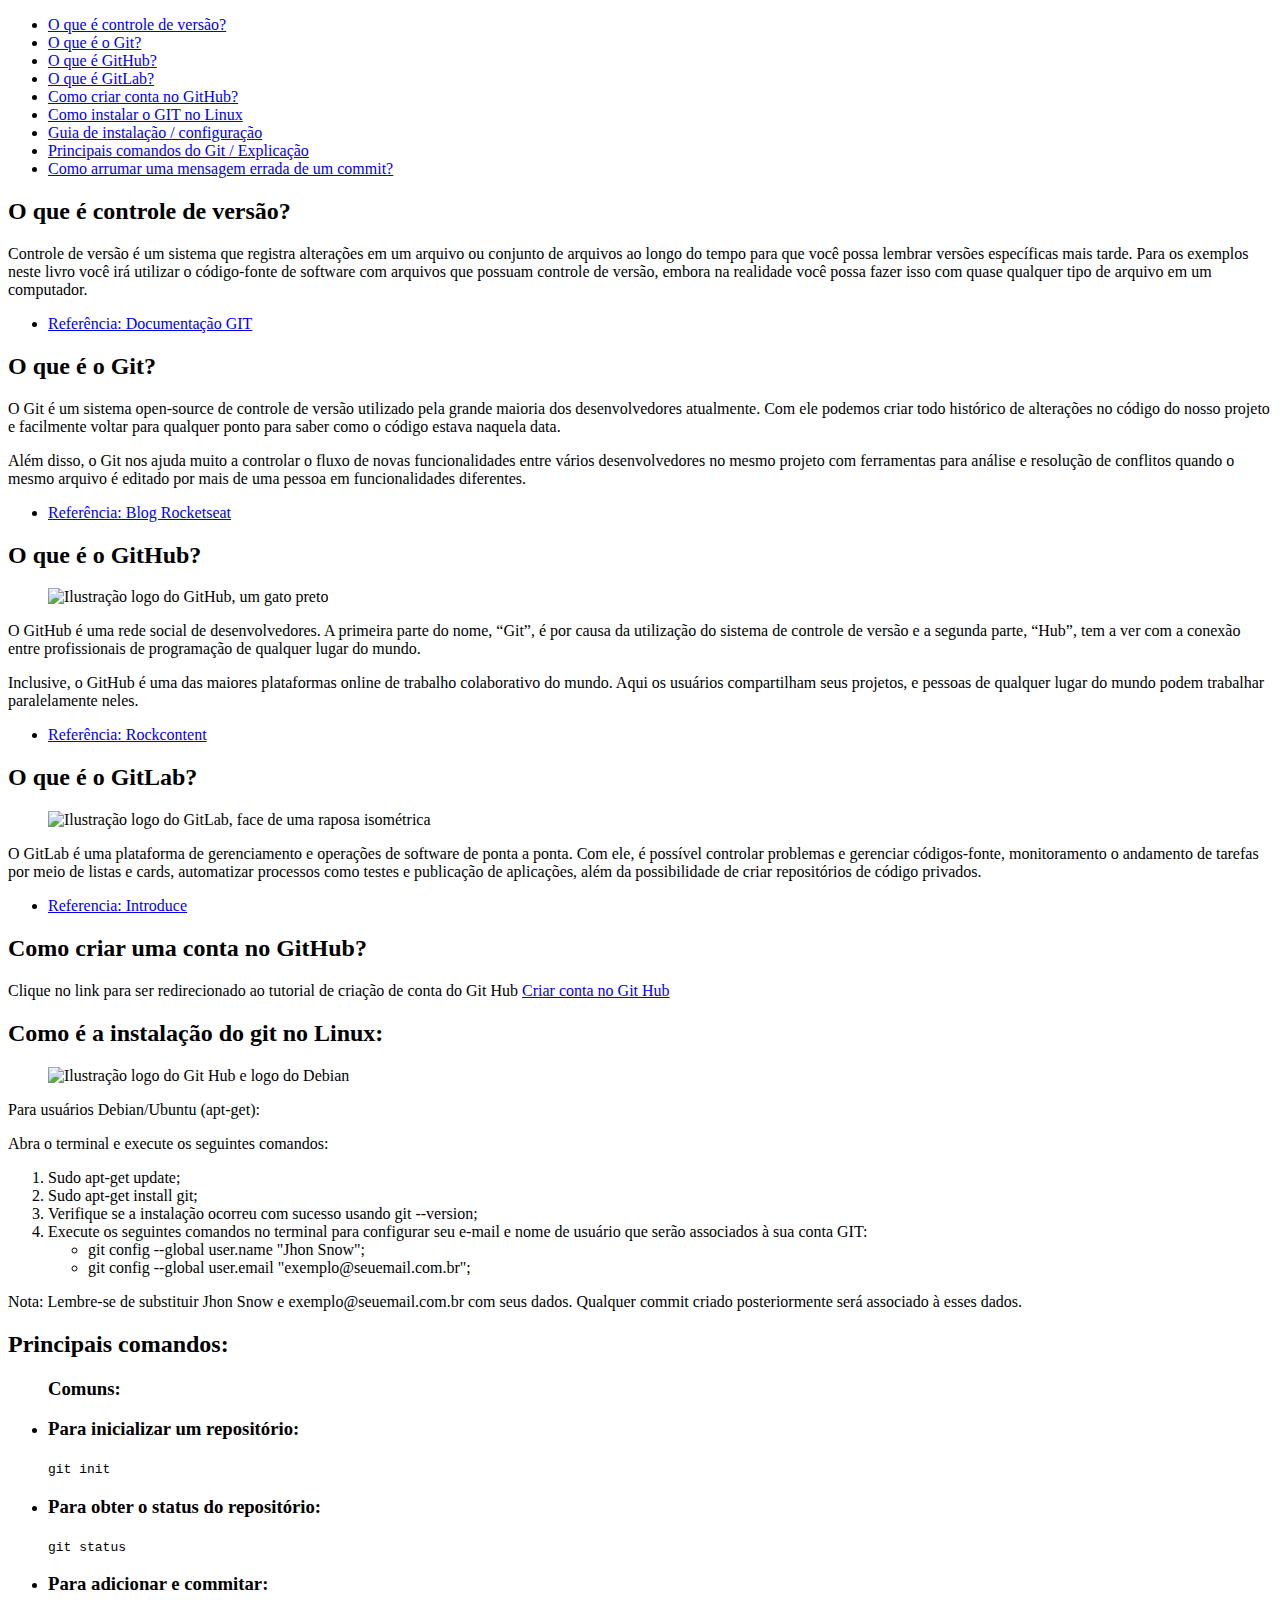
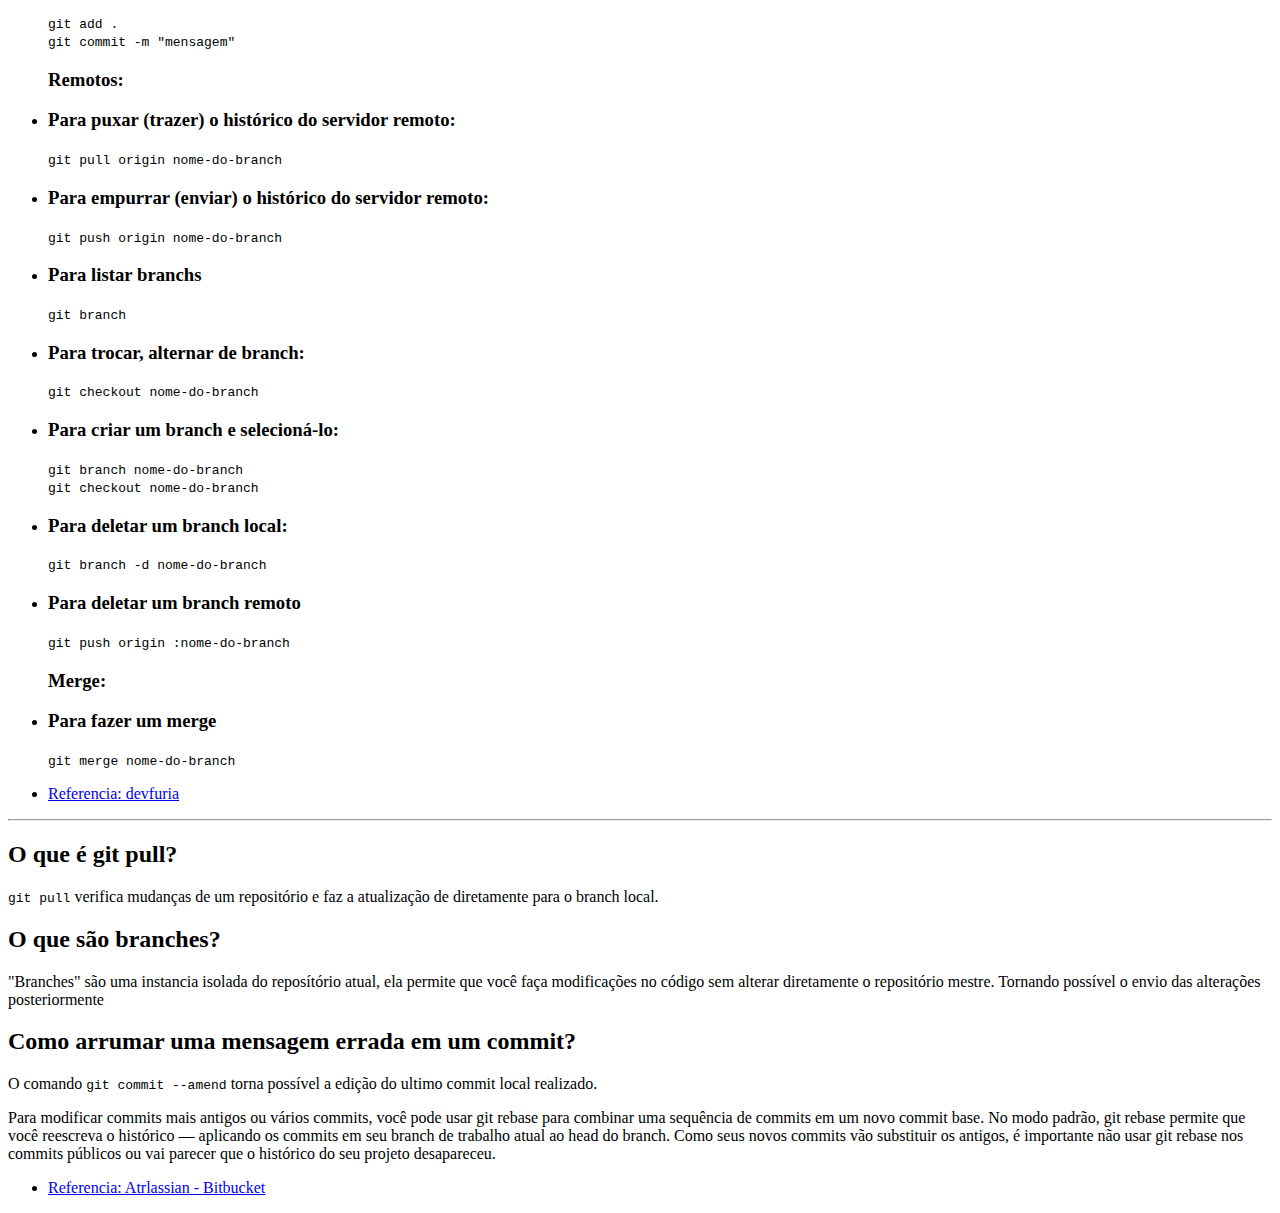
==== index.html @ beba7c05 "added target blank in reference links" ====
<!DOCTYPE html>
<html lang="pt">

<head>
  <meta charset="UTF-8">
  <meta name="viewport" content="width=device-width, initial-scale=1.0">
  <meta name="author" content="Grupo Fofurinhas" />
  <meta name="keywords" content="" />
  <meta name="description" content="Site desenvolvido com o intuito de explicar sobre o ecossistema GIT" />
  <link rel="shortcut icon" href="./assets/images/favicon.png" type="image/x-icon">
  <link rel="stylesheet" href="./assets/css/styles.css">
  <title>Git</title>
</head>

<body>
  <header>
    <nav>
      <ul>
        <li>
          <a href="#controleDeVersao">O que é controle de versão? </a>
        </li>
        <li>
          <a href="#git">O que é o Git?</a>
        </li>
        <li>
          <a href="#gitHub">O que é GitHub?</a>
        </li>
        <li>
          <a href="#gitLab">O que é GitLab?</a>
        </li>
        <li>
          <a href="#criarConta">Como criar conta no GitHub?</a>
        </li>
        <li>
          <a href="#gitInstalacaoLinux">Como instalar o GIT no Linux</a>
        </li>
        <li>
          <a href="#gitLab">Guia de instalação / configuração</a>
        </li>
        <li>
          <a href="#principaisComandos">Principais comandos do Git / Explicação</a>
        </li>
        <li>
          <a href="#commitErrado">Como arrumar uma mensagem errada de um commit?</a>
        </li>
      </ul>
    </nav>
  </header>
  <main>
    <article id="controleDeVersao">
      <h2>O que é controle de versão?</h2>
      <p>Controle de versão é um sistema que registra alterações em um arquivo ou conjunto de arquivos ao longo do tempo para que você possa lembrar versões específicas mais tarde. Para os exemplos neste livro você irá utilizar o código-fonte de software com arquivos que possuam controle de versão, embora na realidade você possa fazer isso com quase qualquer tipo de arquivo em um computador.</p>
      <ul class="referencia">
        <li><a href="https://git-scm.com/book/pt-br/v2/Come%C3%A7ando-Sobre-Controle-de-Vers%C3%A3o" target="_blank">Referência: Documentação GIT</a></li>  
      </ul>
    </article>
    <article id="git">
      <h2>O que é o Git?</h2>
      <p>O Git é um sistema open-source de controle de versão utilizado pela grande maioria dos desenvolvedores atualmente. Com ele podemos criar todo histórico de alterações no código do nosso projeto e facilmente voltar para qualquer ponto para saber como o código estava naquela data.</p>
      <p>Além disso, o Git nos ajuda muito a controlar o fluxo de novas funcionalidades entre vários desenvolvedores no mesmo projeto com ferramentas para análise e resolução de conflitos quando o mesmo arquivo é editado por mais de uma pessoa em funcionalidades diferentes.</p>
      <ul class="referencia">
        <li><a href="https://blog.rocketseat.com.br/iniciando-com-git-github/" target="_blank">Referência: Blog Rocketseat</a></li>  
      </ul>
    </article>
    <article id="gitHub">
      <h2>O que é o GitHub?</h2>
      <figure class="img-center">
        <img src="./assets/images/gitHub.png" alt="Ilustração logo do GitHub, um gato preto">
      </figure>
      <p>O GitHub é uma rede social de desenvolvedores. A primeira parte do nome, “Git”, é por causa da utilização do sistema de controle de versão e a segunda parte, “Hub”, tem a ver com a conexão entre profissionais de programação de qualquer lugar do mundo.</p>
      <p>Inclusive, o GitHub é uma das maiores plataformas online de trabalho colaborativo do mundo. Aqui os usuários compartilham seus projetos, e pessoas de qualquer lugar do mundo podem trabalhar paralelamente neles.</p>
      <ul class="referencia">
        <li><a href="https://rockcontent.com/blog/o-que-e-github/" target="_blank">Referência: Rockcontent</a></li>  
      </ul>
    </article>
    <article id="gitLab">
      <h2>O que é o GitLab?</h2>
      <figure class="img-center">
        <img src="./assets/images/gitLab.png" alt="Ilustração logo do GitLab, face de uma raposa isométrica">
      </figure>
      <p>O GitLab é uma plataforma de gerenciamento e operações de software de ponta a ponta. Com ele, é possível controlar problemas e gerenciar códigos-fonte, monitoramento o andamento de tarefas por meio de listas e cards, automatizar processos como testes e publicação de aplicações, além da possibilidade de criar repositórios de código privados.</p>
      <ul class="referencia">
        <li><a href="https://introduceti.com.br/blog/git-github-e-gitlab-o-que-sao-e-qual-quais-os-ambientes-de-produtividade-da-programacao/" target="_blank">Referencia: Introduce</a></li>
      </ul>
    </article>
    <article id="criarConta">
      <h2>Como criar uma conta no GitHub?</h2>
      <p>
        Clique no link para ser redirecionado ao tutorial de criação de conta do Git Hub <a href="./pages/criar-conta-git-hub.html">Criar conta no Git Hub</a>
      </p>
    </article>
    <article id="gitInstalacaoLinux">
      <h2>Como é a instalação do git no Linux:</h2>
      <figure class="img-center">
        <img src="./assets/images/linux_debian.png" alt="Ilustração logo do Git Hub e logo do Debian">
      </figure>
      <p>
        Para usuários Debian/Ubuntu (apt-get):
      </p>
      <p>Abra o terminal e execute os seguintes comandos:</p>
      <ol class="lista-tutorial-linux">
        <li>
          Sudo apt-get update;
        </li>
        <li>
          Sudo apt-get install git;
        </li>
        <li>
          Verifique se a instalação ocorreu com sucesso usando git --version;
        </li>
        <li>
          Execute os seguintes comandos no terminal para configurar seu e-mail e nome de usuário que serão associados à sua conta GIT:
          <ul>
            <li>
              git config --global user.name "Jhon Snow"; 
            </li>
            <li>
              git config --global user.email "exemplo@seuemail.com.br";
            </li>
          </ul>
        </li>
      </ol>
      <p class="texto-obs">Nota: Lembre-se de substituir Jhon Snow e exemplo@seuemail.com.br com seus dados. Qualquer commit criado posteriormente será associado à esses dados.</p>
    </article>
    <article id="principaisComandos">
      <h2>Principais comandos:</h2>
      <ul class="lista-tutorial-linux">
        <h3>Comuns:</h3>
        <li>
          <h3>Para inicializar um repositório:</h3>
          <code>git init</code>
        </li>
        <li>
          <h3>Para obter o status do repositório:</h3>
          <code>git status</code>
        </li>
        <li>
          <h3>Para adicionar e commitar:</h3>
          <code>
            git add . <br>
            git commit -m "mensagem"
          </code>
        </li>
        <h3>Remotos:</h3>
        <li>
          <h3>Para puxar (trazer) o histórico do servidor remoto:</h3>
          <code>git pull origin nome-do-branch</code>
        </li>
        <li>
          <h3>Para empurrar (enviar) o histórico do servidor remoto:</h3>
          <code>git push origin nome-do-branch</code>
        </li>
        <li>
          <h3>Para listar branchs</h3>
          <code>git branch</code>
        </li>
        <li>
          <h3>Para trocar, alternar de branch:</h3>
          <code>git checkout nome-do-branch</code>
        </li>
        <li>
          <h3>Para criar um branch e selecioná-lo:</h3>
          <code>
            git branch nome-do-branch <br>
            git checkout nome-do-branch
          </code>
        </li>
        <li>
          <h3>Para deletar um branch local:</h3>
          <code>git branch -d nome-do-branch</code>
        </li>
        <li>
          <h3>Para deletar um branch remoto</h3>
          <code>git push origin :nome-do-branch</code>
        </li>
        <h3>Merge:</h3>
        <li>
          <h3>Para fazer um merge</h3>
          <code>git merge nome-do-branch</code>
        </li>
      </ul>
      <ul class="referencia">
        <li>
          <a href="http://devfuria.com.br/git/resumo/" target="_blank">Referencia: devfuria</a>
        </li>
      </ul>
      <hr>
      <h2>O que é git pull?</h2>
      <p><code>git pull</code> verifica mudanças de um repositório e faz a atualização de diretamente para o branch local.</p>
      <h2>O que são branches?</h2>
      <p>"Branches" são uma instancia isolada do reposítório atual, ela permite que você faça modificações no código sem alterar diretamente o repositório mestre. Tornando possível o envio das alterações posteriormente</p>
    </article>
    <article id="commitErrado">
      <h2>Como arrumar uma mensagem errada em um commit?</h2>
      <p>O comando <code>git commit --amend</code> torna possível a edição do ultimo commit local realizado.</p>
      <p>Para modificar commits mais antigos ou vários commits, você pode usar git rebase para combinar uma sequência de commits em um novo commit base. No modo padrão, git rebase permite que você reescreva o histórico — aplicando os commits em seu branch de trabalho atual ao head do branch. Como seus novos commits vão substituir os antigos, é importante não usar git rebase nos commits públicos ou vai parecer que o histórico do seu projeto desapareceu.</p>
      <ul class="referencia">
        <li><a href="https://www.atlassian.com/br/git/tutorials/rewriting-history" target="_blank">Referencia: Atrlassian - Bitbucket</a></li>
      </ul>
    </article>
  </main>
  <footer></footer>
</body>

</html>
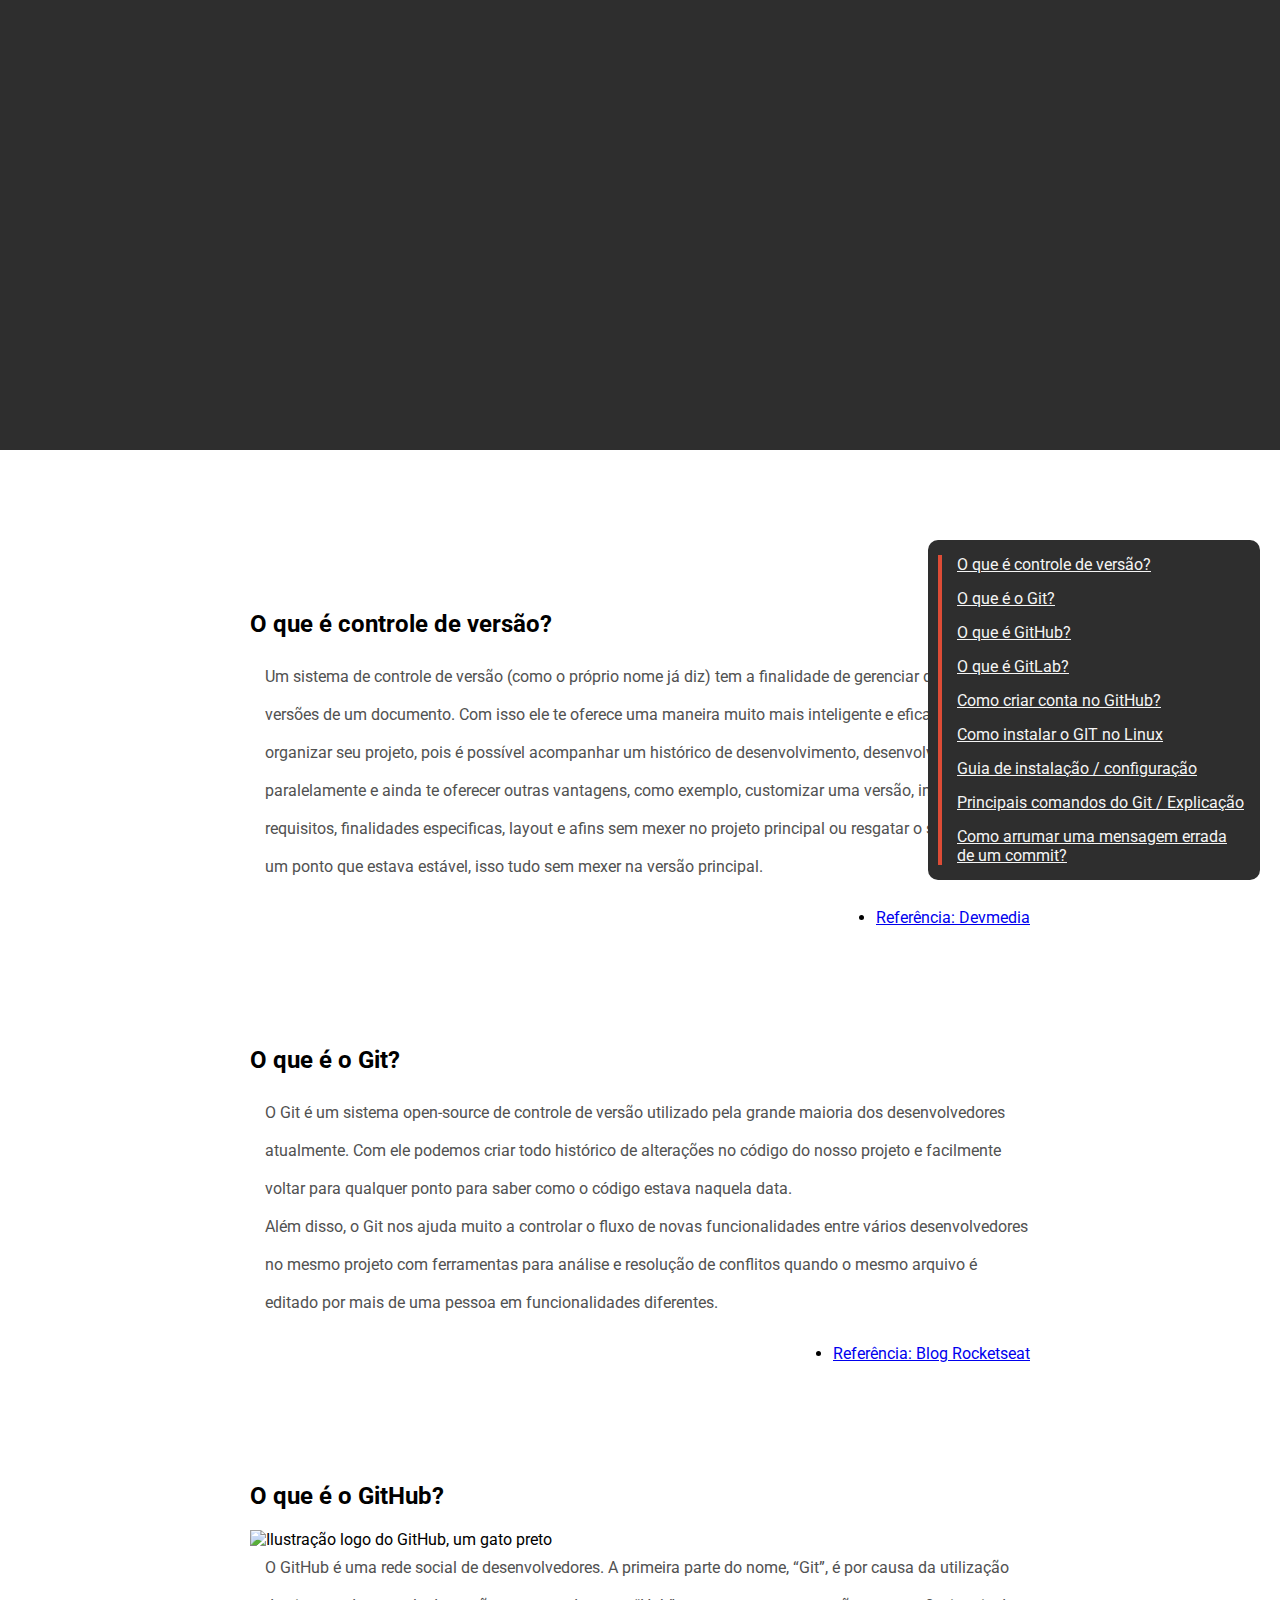
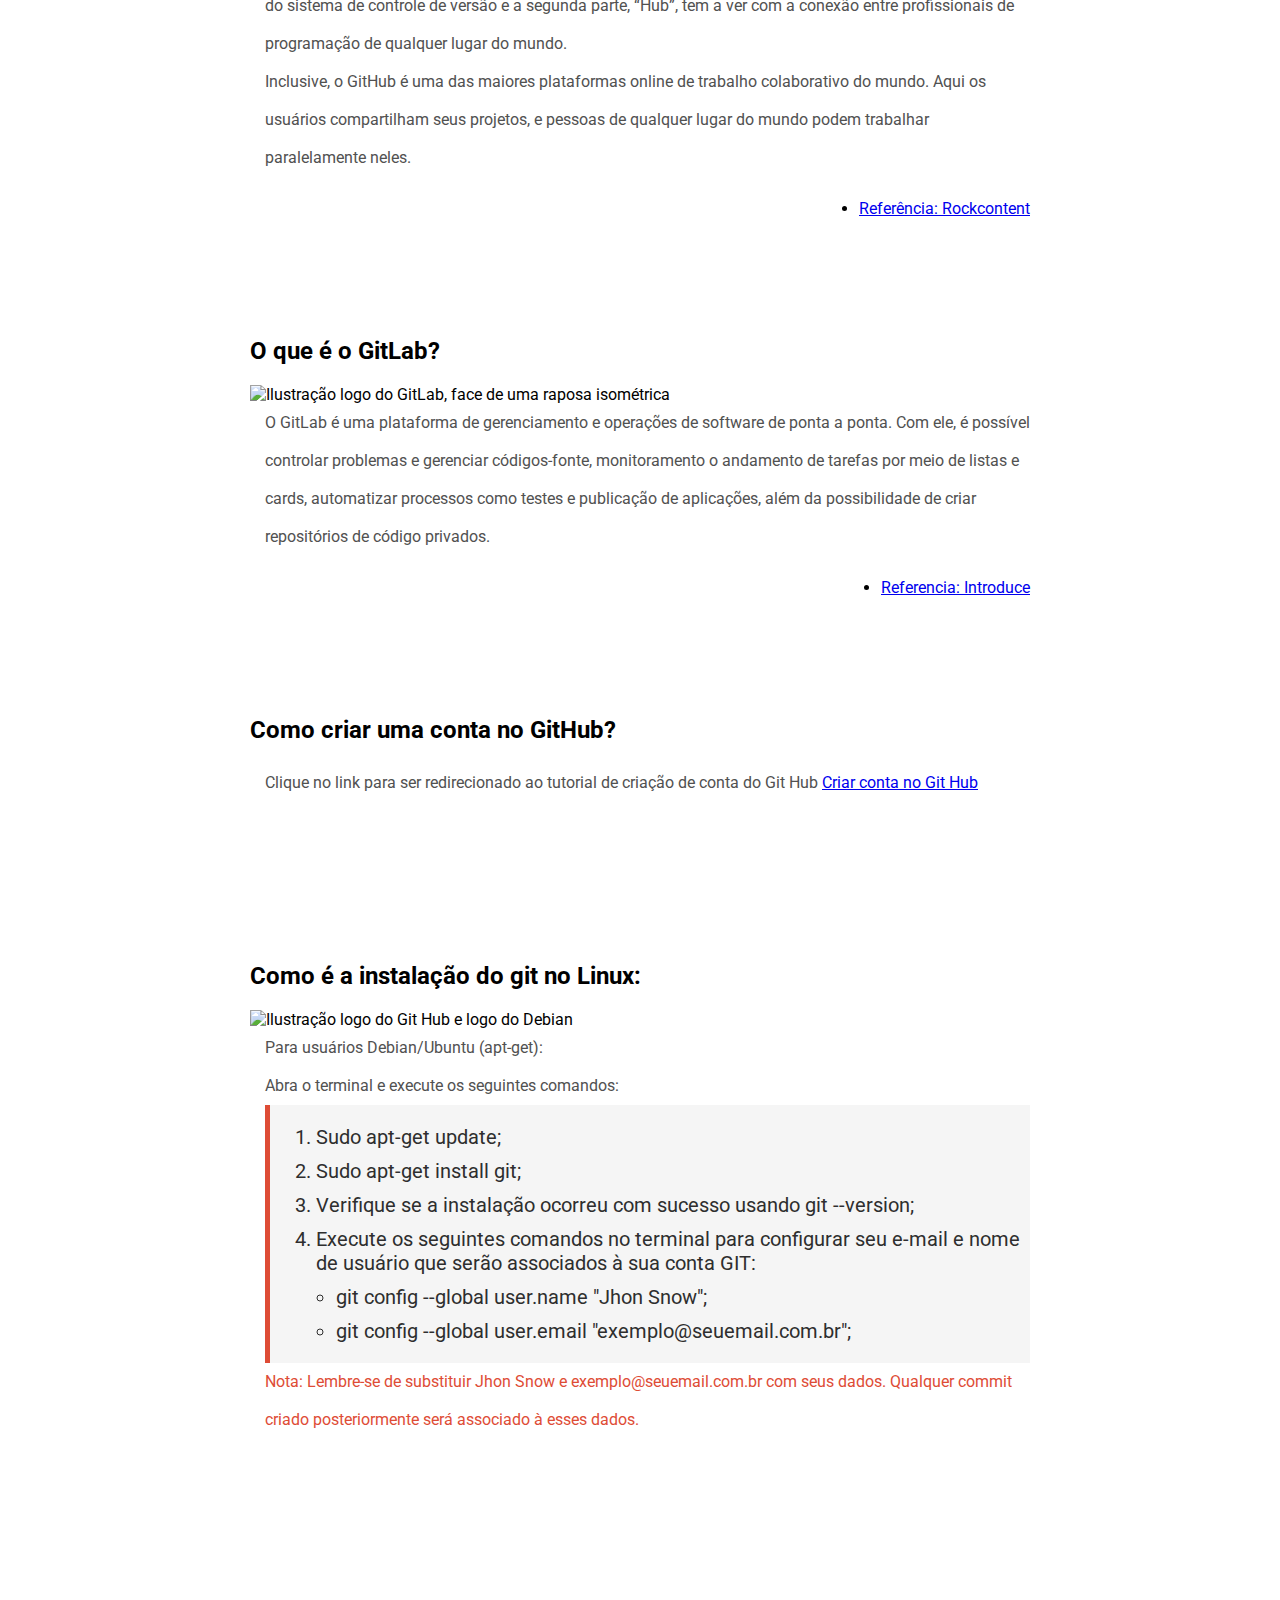
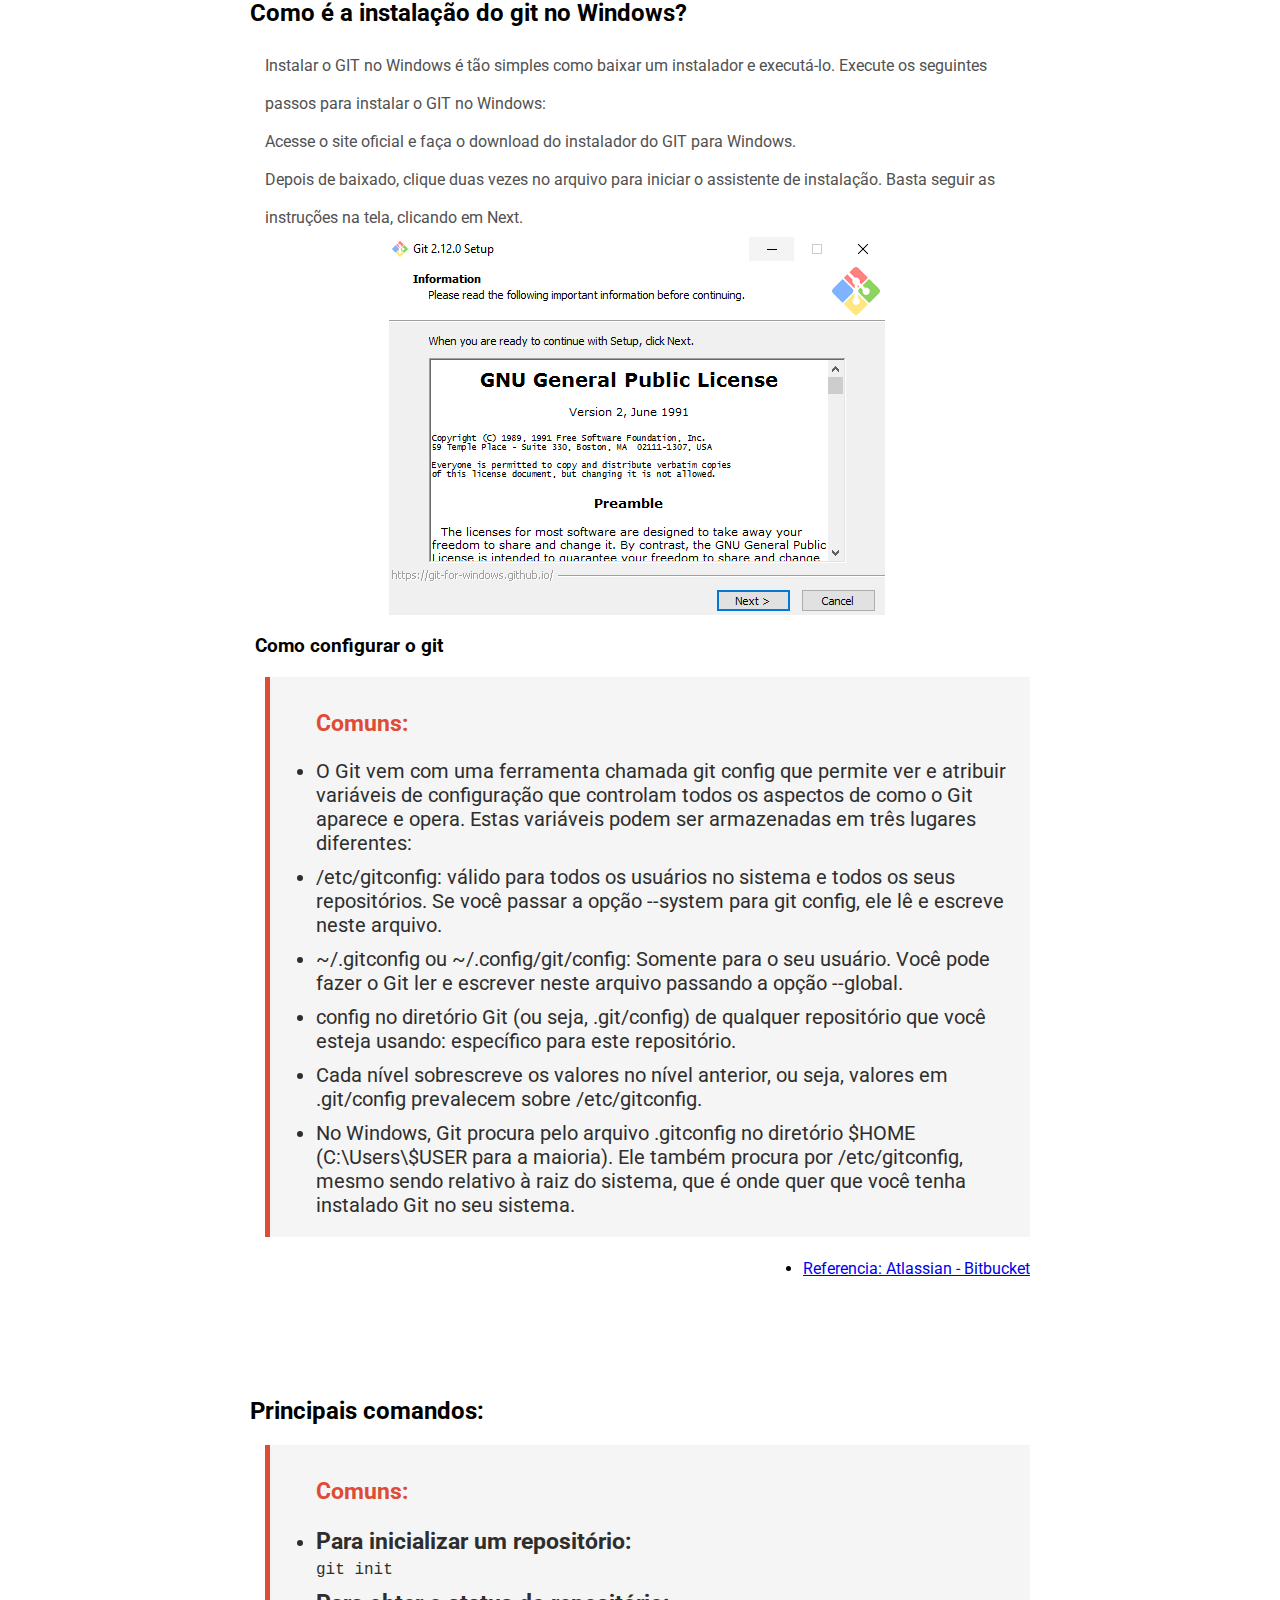
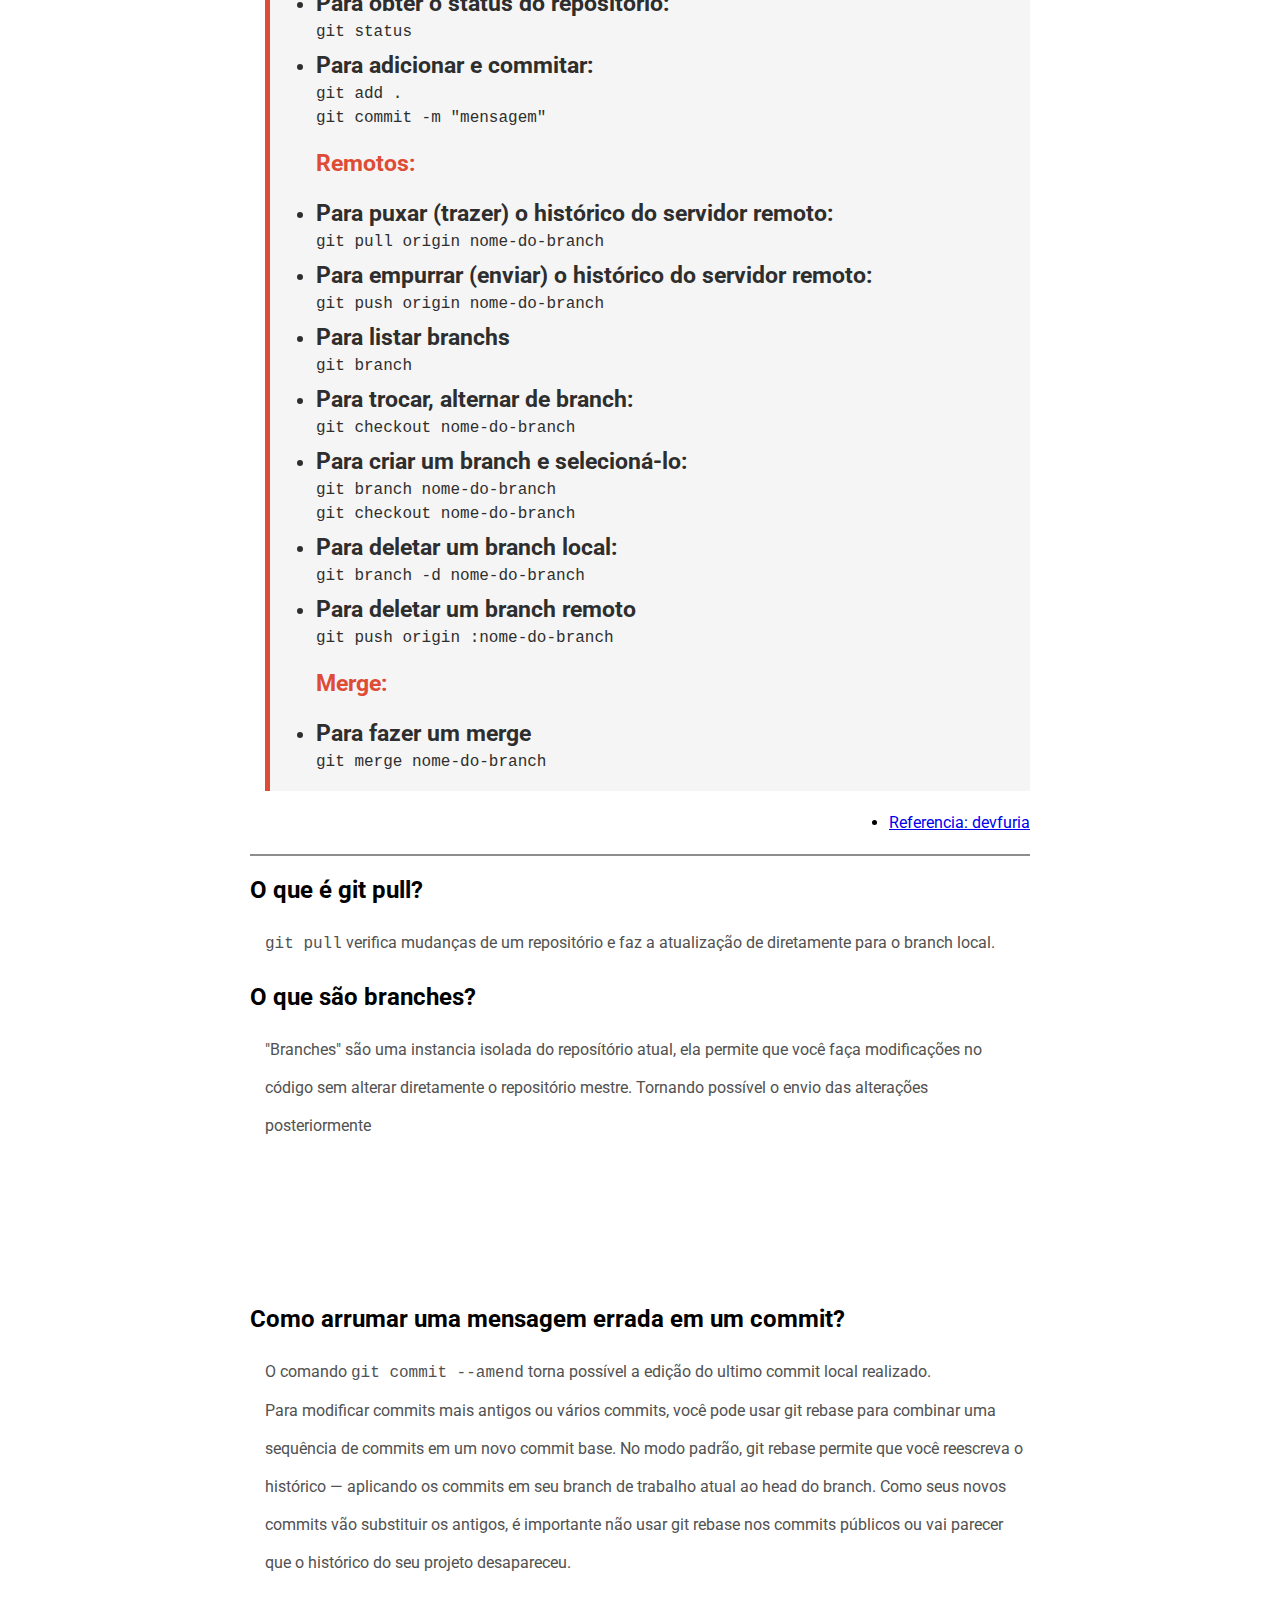
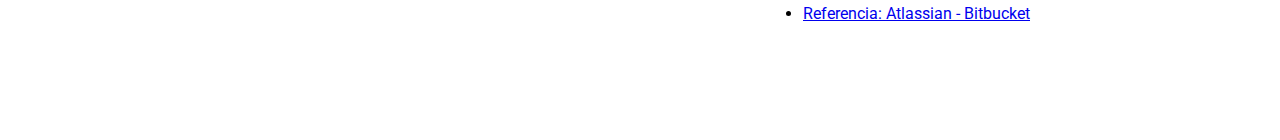
==== commit ee3419eb: "feature" ====
--- a/index.html
+++ b/index.html
@@ -49,17 +49,30 @@
   <main>
     <article id="controleDeVersao">
       <h2>O que é controle de versão?</h2>
-      <p>Controle de versão é um sistema que registra alterações em um arquivo ou conjunto de arquivos ao longo do tempo para que você possa lembrar versões específicas mais tarde. Para os exemplos neste livro você irá utilizar o código-fonte de software com arquivos que possuam controle de versão, embora na realidade você possa fazer isso com quase qualquer tipo de arquivo em um computador.</p>
-      <ul class="referencia">
-        <li><a href="https://git-scm.com/book/pt-br/v2/Come%C3%A7ando-Sobre-Controle-de-Vers%C3%A3o" target="_blank">Referência: Documentação GIT</a></li>  
+      <p>Um sistema de controle de versão (como o próprio nome já diz) tem a finalidade de gerenciar diferentes versões
+        de um documento. Com isso ele te oferece uma maneira muito mais inteligente e eficaz de organizar seu projeto,
+        pois é possível acompanhar um histórico de desenvolvimento, desenvolver paralelamente e ainda te oferecer outras
+        vantagens, como exemplo, customizar uma versão, incluir outros requisitos, finalidades especificas, layout e
+        afins sem mexer no projeto principal ou resgatar o sistema em um ponto que estava estável, isso tudo sem mexer
+        na versão principal.</p>
+      <ul class="referencia">
+        <li>
+          <a href="https://www.devmedia.com.br/sistemas-de-controle-de-versao/24574" target="_blank">Referência:
+            Devmedia</a>
+        </li>
       </ul>
     </article>
     <article id="git">
       <h2>O que é o Git?</h2>
-      <p>O Git é um sistema open-source de controle de versão utilizado pela grande maioria dos desenvolvedores atualmente. Com ele podemos criar todo histórico de alterações no código do nosso projeto e facilmente voltar para qualquer ponto para saber como o código estava naquela data.</p>
-      <p>Além disso, o Git nos ajuda muito a controlar o fluxo de novas funcionalidades entre vários desenvolvedores no mesmo projeto com ferramentas para análise e resolução de conflitos quando o mesmo arquivo é editado por mais de uma pessoa em funcionalidades diferentes.</p>
-      <ul class="referencia">
-        <li><a href="https://blog.rocketseat.com.br/iniciando-com-git-github/" target="_blank">Referência: Blog Rocketseat</a></li>  
+      <p>O Git é um sistema open-source de controle de versão utilizado pela grande maioria dos desenvolvedores
+        atualmente. Com ele podemos criar todo histórico de alterações no código do nosso projeto e facilmente voltar
+        para qualquer ponto para saber como o código estava naquela data.</p>
+      <p>Além disso, o Git nos ajuda muito a controlar o fluxo de novas funcionalidades entre vários desenvolvedores no
+        mesmo projeto com ferramentas para análise e resolução de conflitos quando o mesmo arquivo é editado por mais de
+        uma pessoa em funcionalidades diferentes.</p>
+      <ul class="referencia">
+        <li><a href="https://blog.rocketseat.com.br/iniciando-com-git-github/" target="_blank">Referência: Blog
+            Rocketseat</a></li>
       </ul>
     </article>
     <article id="gitHub">
@@ -67,10 +80,13 @@
       <figure class="img-center">
         <img src="./assets/images/gitHub.png" alt="Ilustração logo do GitHub, um gato preto">
       </figure>
-      <p>O GitHub é uma rede social de desenvolvedores. A primeira parte do nome, “Git”, é por causa da utilização do sistema de controle de versão e a segunda parte, “Hub”, tem a ver com a conexão entre profissionais de programação de qualquer lugar do mundo.</p>
-      <p>Inclusive, o GitHub é uma das maiores plataformas online de trabalho colaborativo do mundo. Aqui os usuários compartilham seus projetos, e pessoas de qualquer lugar do mundo podem trabalhar paralelamente neles.</p>
-      <ul class="referencia">
-        <li><a href="https://rockcontent.com/blog/o-que-e-github/" target="_blank">Referência: Rockcontent</a></li>  
+      <p>O GitHub é uma rede social de desenvolvedores. A primeira parte do nome, “Git”, é por causa da utilização do
+        sistema de controle de versão e a segunda parte, “Hub”, tem a ver com a conexão entre profissionais de
+        programação de qualquer lugar do mundo.</p>
+      <p>Inclusive, o GitHub é uma das maiores plataformas online de trabalho colaborativo do mundo. Aqui os usuários
+        compartilham seus projetos, e pessoas de qualquer lugar do mundo podem trabalhar paralelamente neles.</p>
+      <ul class="referencia">
+        <li><a href="https://rockcontent.com/blog/o-que-e-github/" target="_blank">Referência: Rockcontent</a></li>
       </ul>
     </article>
     <article id="gitLab">
@@ -78,15 +94,22 @@
       <figure class="img-center">
         <img src="./assets/images/gitLab.png" alt="Ilustração logo do GitLab, face de uma raposa isométrica">
       </figure>
-      <p>O GitLab é uma plataforma de gerenciamento e operações de software de ponta a ponta. Com ele, é possível controlar problemas e gerenciar códigos-fonte, monitoramento o andamento de tarefas por meio de listas e cards, automatizar processos como testes e publicação de aplicações, além da possibilidade de criar repositórios de código privados.</p>
-      <ul class="referencia">
-        <li><a href="https://introduceti.com.br/blog/git-github-e-gitlab-o-que-sao-e-qual-quais-os-ambientes-de-produtividade-da-programacao/" target="_blank">Referencia: Introduce</a></li>
+      <p>O GitLab é uma plataforma de gerenciamento e operações de software de ponta a ponta. Com ele, é possível
+        controlar problemas e gerenciar códigos-fonte, monitoramento o andamento de tarefas por meio de listas e cards,
+        automatizar processos como testes e publicação de aplicações, além da possibilidade de criar repositórios de
+        código privados.</p>
+      <ul class="referencia">
+        <li>
+          <a href="https://introduceti.com.br/blog/git-github-e-gitlab-o-que-sao-e-qual-quais-os-ambientes-de-produtividade-da-programacao/"
+            target="_blank">Referencia: Introduce</a>
+        </li>
       </ul>
     </article>
     <article id="criarConta">
       <h2>Como criar uma conta no GitHub?</h2>
       <p>
-        Clique no link para ser redirecionado ao tutorial de criação de conta do Git Hub <a href="./pages/criar-conta-git-hub.html">Criar conta no Git Hub</a>
+        Clique no link para ser redirecionado ao tutorial de criação de conta do Git Hub <a
+          href="./pages/criar-conta-git-hub.html">Criar conta no Git Hub</a>
       </p>
     </article>
     <article id="gitInstalacaoLinux">
@@ -109,10 +132,11 @@
           Verifique se a instalação ocorreu com sucesso usando git --version;
         </li>
         <li>
-          Execute os seguintes comandos no terminal para configurar seu e-mail e nome de usuário que serão associados à sua conta GIT:
+          Execute os seguintes comandos no terminal para configurar seu e-mail e nome de usuário que serão associados à
+          sua conta GIT:
           <ul>
             <li>
-              git config --global user.name "Jhon Snow"; 
+              git config --global user.name "Jhon Snow";
             </li>
             <li>
               git config --global user.email "exemplo@seuemail.com.br";
@@ -120,7 +144,56 @@
           </ul>
         </li>
       </ol>
-      <p class="texto-obs">Nota: Lembre-se de substituir Jhon Snow e exemplo@seuemail.com.br com seus dados. Qualquer commit criado posteriormente será associado à esses dados.</p>
+      <p class="texto-obs">Nota: Lembre-se de substituir Jhon Snow e exemplo@seuemail.com.br com seus dados. Qualquer
+        commit criado posteriormente será associado à esses dados.</p>
+    </article>
+    <article id="gitInstalacaoWindows">
+      <h2>Como é a instalação do git no Windows?</h2>
+      <p>Instalar o GIT no Windows é tão simples como baixar um instalador e executá-lo. Execute os seguintes passos
+        para instalar o GIT no Windows:</p>
+      <p>Acesse o site oficial e faça o download do instalador do GIT para Windows. <br>
+        Depois de baixado, clique duas vezes no arquivo para iniciar o assistente de instalação. Basta seguir as
+        instruções na tela, clicando em Next.</p>
+      <figure>
+        <img src="./assets/images/tela-windows-instalacao.png" class="img-center"
+          alt="Tela de instalação do GIT no windows">
+      </figure>
+      <h3 class="margin-h3">Como configurar o git</h3>
+      <ul class="lista-tutorial-windows">
+        <h3>Comuns:</h3>
+        <li>
+          O Git vem com uma ferramenta chamada git config que permite ver e atribuir variáveis de configuração que
+          controlam todos os aspectos de como o Git aparece e opera. Estas variáveis podem ser armazenadas em três
+          lugares
+          diferentes:
+        </li>
+        <li>
+          /etc/gitconfig: válido para todos os usuários no sistema e todos os seus repositórios. Se você passar a opção
+          --system para git config, ele lê e escreve neste arquivo.
+        </li>
+        <li>
+          ~/.gitconfig ou ~/.config/git/config: Somente para o seu usuário. Você pode fazer o Git ler e escrever neste
+          arquivo passando a opção --global.
+        </li>
+        <li>
+          config no diretório Git (ou seja, .git/config) de qualquer repositório que você esteja usando: específico para
+          este repositório.
+        </li>
+        <li>
+          Cada nível sobrescreve os valores no nível anterior, ou seja, valores em .git/config prevalecem sobre
+          /etc/gitconfig.
+        </li>
+        <li>
+          No Windows, Git procura pelo arquivo .gitconfig no diretório $HOME (C:\Users\$USER para a maioria). Ele também
+          procura por /etc/gitconfig, mesmo sendo relativo à raiz do sistema, que é onde quer que você tenha instalado
+          Git
+          no seu sistema.
+        </li>
+      </ul>
+      <ul class="referencia">
+        <li><a href="https://www.atlassian.com/br/git/tutorials/rewriting-history" target="_blank">Referencia:
+            Atlassian - Bitbucket</a></li>
+      </ul>
     </article>
     <article id="principaisComandos">
       <h2>Principais comandos:</h2>
@@ -186,16 +259,23 @@
       </ul>
       <hr>
       <h2>O que é git pull?</h2>
-      <p><code>git pull</code> verifica mudanças de um repositório e faz a atualização de diretamente para o branch local.</p>
+      <p><code>git pull</code> verifica mudanças de um repositório e faz a atualização de diretamente para o branch
+        local.</p>
       <h2>O que são branches?</h2>
-      <p>"Branches" são uma instancia isolada do reposítório atual, ela permite que você faça modificações no código sem alterar diretamente o repositório mestre. Tornando possível o envio das alterações posteriormente</p>
+      <p>"Branches" são uma instancia isolada do reposítório atual, ela permite que você faça modificações no código sem
+        alterar diretamente o repositório mestre. Tornando possível o envio das alterações posteriormente</p>
     </article>
     <article id="commitErrado">
       <h2>Como arrumar uma mensagem errada em um commit?</h2>
       <p>O comando <code>git commit --amend</code> torna possível a edição do ultimo commit local realizado.</p>
-      <p>Para modificar commits mais antigos ou vários commits, você pode usar git rebase para combinar uma sequência de commits em um novo commit base. No modo padrão, git rebase permite que você reescreva o histórico — aplicando os commits em seu branch de trabalho atual ao head do branch. Como seus novos commits vão substituir os antigos, é importante não usar git rebase nos commits públicos ou vai parecer que o histórico do seu projeto desapareceu.</p>
-      <ul class="referencia">
-        <li><a href="https://www.atlassian.com/br/git/tutorials/rewriting-history" target="_blank">Referencia: Atrlassian - Bitbucket</a></li>
+      <p>Para modificar commits mais antigos ou vários commits, você pode usar git rebase para combinar uma sequência de
+        commits em um novo commit base. No modo padrão, git rebase permite que você reescreva o histórico — aplicando os
+        commits em seu branch de trabalho atual ao head do branch. Como seus novos commits vão substituir os antigos, é
+        importante não usar git rebase nos commits públicos ou vai parecer que o histórico do seu projeto desapareceu.
+      </p>
+      <ul class="referencia">
+        <li><a href="https://www.atlassian.com/br/git/tutorials/rewriting-history" target="_blank">Referencia:
+            Atlassian - Bitbucket</a></li>
       </ul>
     </article>
   </main>
--- a/assets/css/styles.css
+++ b/assets/css/styles.css
@@ -0,0 +1,128 @@
+@import url("https://fonts.googleapis.com/css2?family=Roboto:wght@300;400;700&display=swap");
+
+* {
+  box-sizing: border-box;
+  outline: 0;
+  margin: 0;
+  padding: 0;
+}
+body {
+  background: #ffffff;
+  font-family: "Roboto", sans-serif;
+}
+
+header {
+  width: 100%;
+  height: 450px;
+  max-width: 1920px;
+  margin-bottom: 20px;
+  background: #2e2e2e;
+}
+header {
+  background: #2e2e2e url("../images/git-logo-banner.svg") no-repeat center
+    center;
+  background-size: 50%;
+}
+nav {
+  right: 20px;
+  border-radius: 10px;
+  bottom: 20px;
+  position: fixed;
+  background: #2e2e2e;
+  padding-left: 10px;
+  max-width: 332px;
+}
+nav ul {
+  list-style: none;
+  border-left: 4px solid #de4c36;
+}
+nav ul li a {
+  font: 400 16px "Roboto", sans-serif;
+  color: #f5f5f5;
+}
+nav ul li a:hover {
+  color: #dd5d49;
+}
+nav ul li {
+  margin: 15px;
+}
+main {
+  max-width: 780px;
+  width: 100%;
+  margin: 0 auto;
+}
+main section {
+  font: normal 24px "Roboto";
+}
+
+article {
+  margin: 160px 0px;
+}
+article h2 {
+  margin: 20px 0;
+}
+article p {
+  margin-left: 15px;
+  line-height: 38px;
+  color: #515151;
+}
+article .referencia {
+  margin: 22px 0px;
+  float: right;
+  font-size: 16px;
+}
+.img-center {
+  margin: 10px 0px;
+}
+.img-center img {
+  margin: 0 auto;
+  display: block;
+  max-width: 100%;
+  height: auto;
+}
+
+.lista-tutorial-linux,
+.lista-tutorial-windows {
+  font-size: 20px;
+  background: #f5f5f5;
+  padding: 10px 5px 10px 46px;
+  border-left: 5px solid #de4c36;
+  color: #2e2e2e;
+  margin-left: 15px;
+}
+.lista-tutorial-linux li,
+.lista-tutorial-windows li {
+  margin: 10px 0;
+}
+.lista-tutorial-linux ul,
+.lista-tutorial-linux ul {
+  margin-left: 20px;
+}
+.texto-obs {
+  font-size: 16px;
+  color: #de4c36;
+}
+.margin-h3 {
+  margin: 20px 5px;
+}
+.img-center {
+  margin: 0 auto;
+  display: block;
+}
+figure figcaption {
+  text-align: end;
+  font-style: italic;
+  color: #8d8d8d;
+}
+ul > h3 {
+  margin: 22px 0px;
+  color: #de4c36;
+}
+hr {
+  border: 1px solid #8d8d8d;
+  margin: 20px 0px;
+  clear: both;
+}
+code {
+  font-size: 16px;
+}
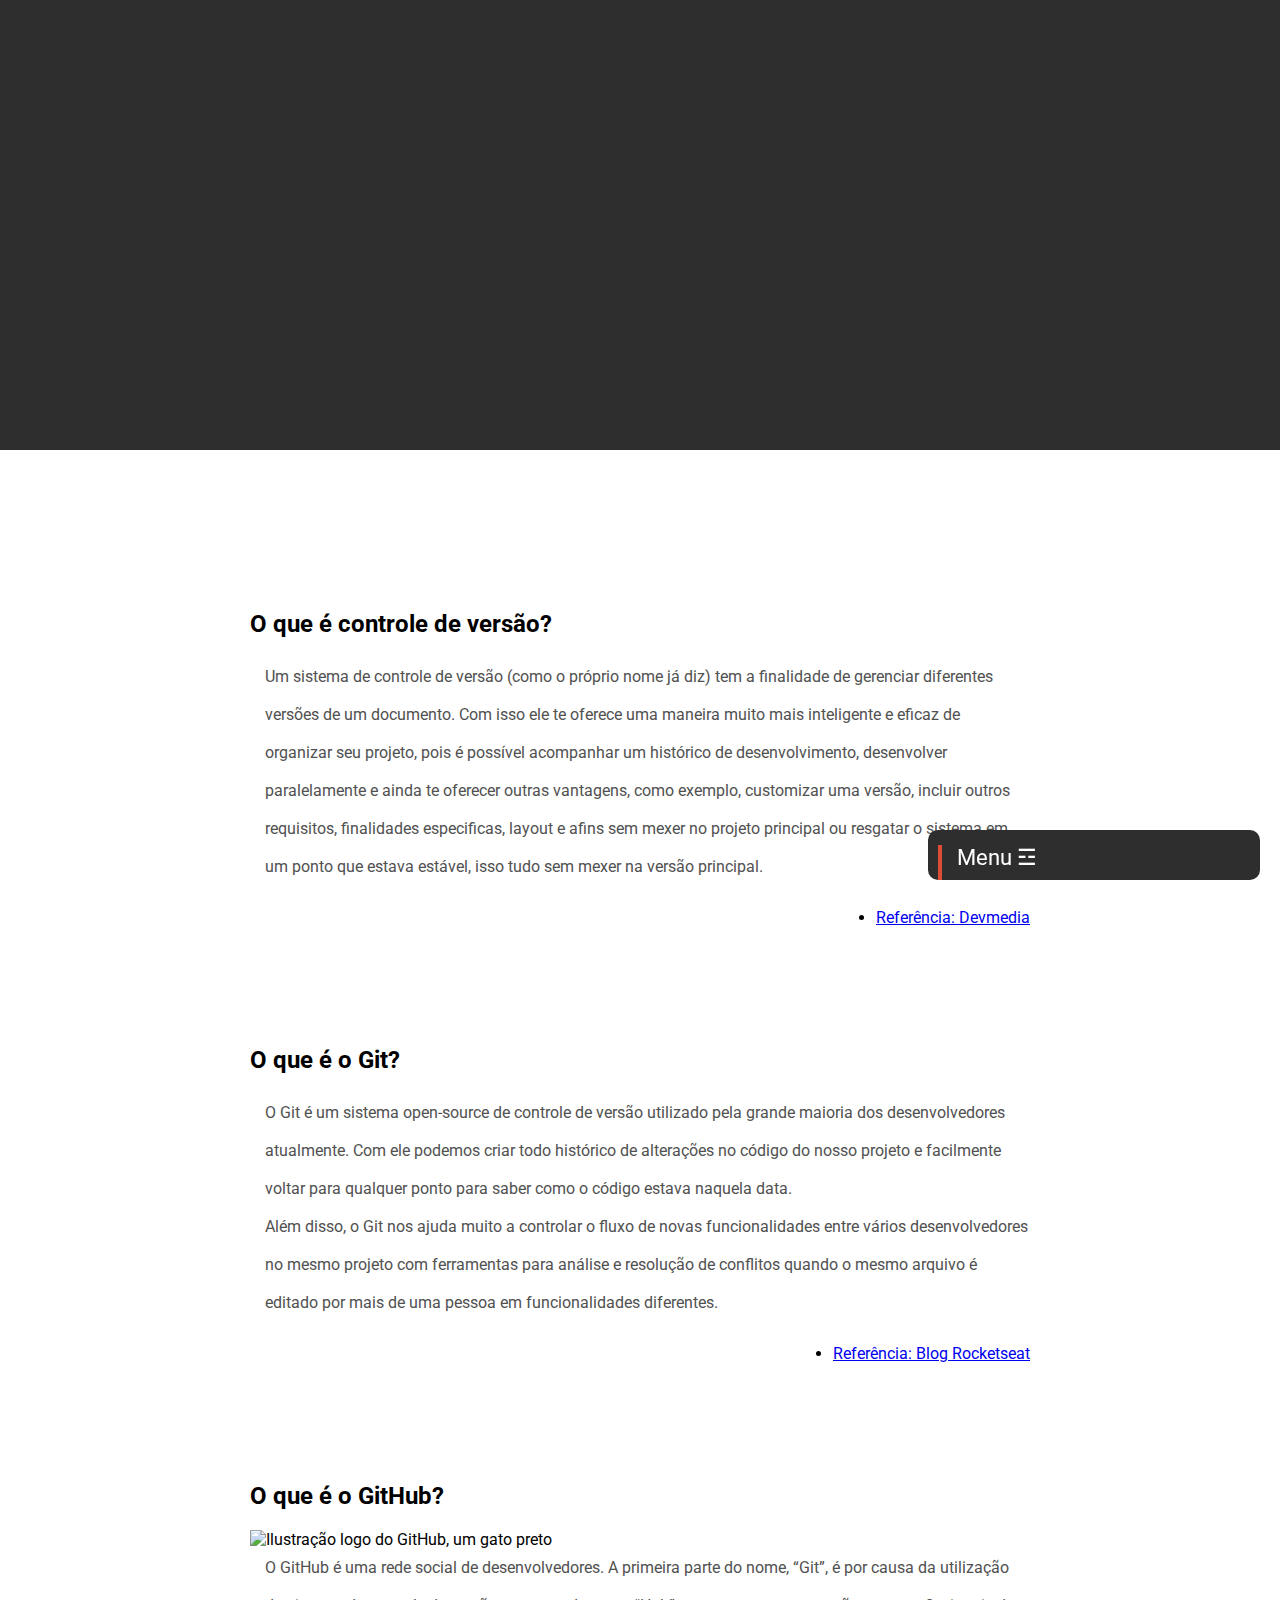
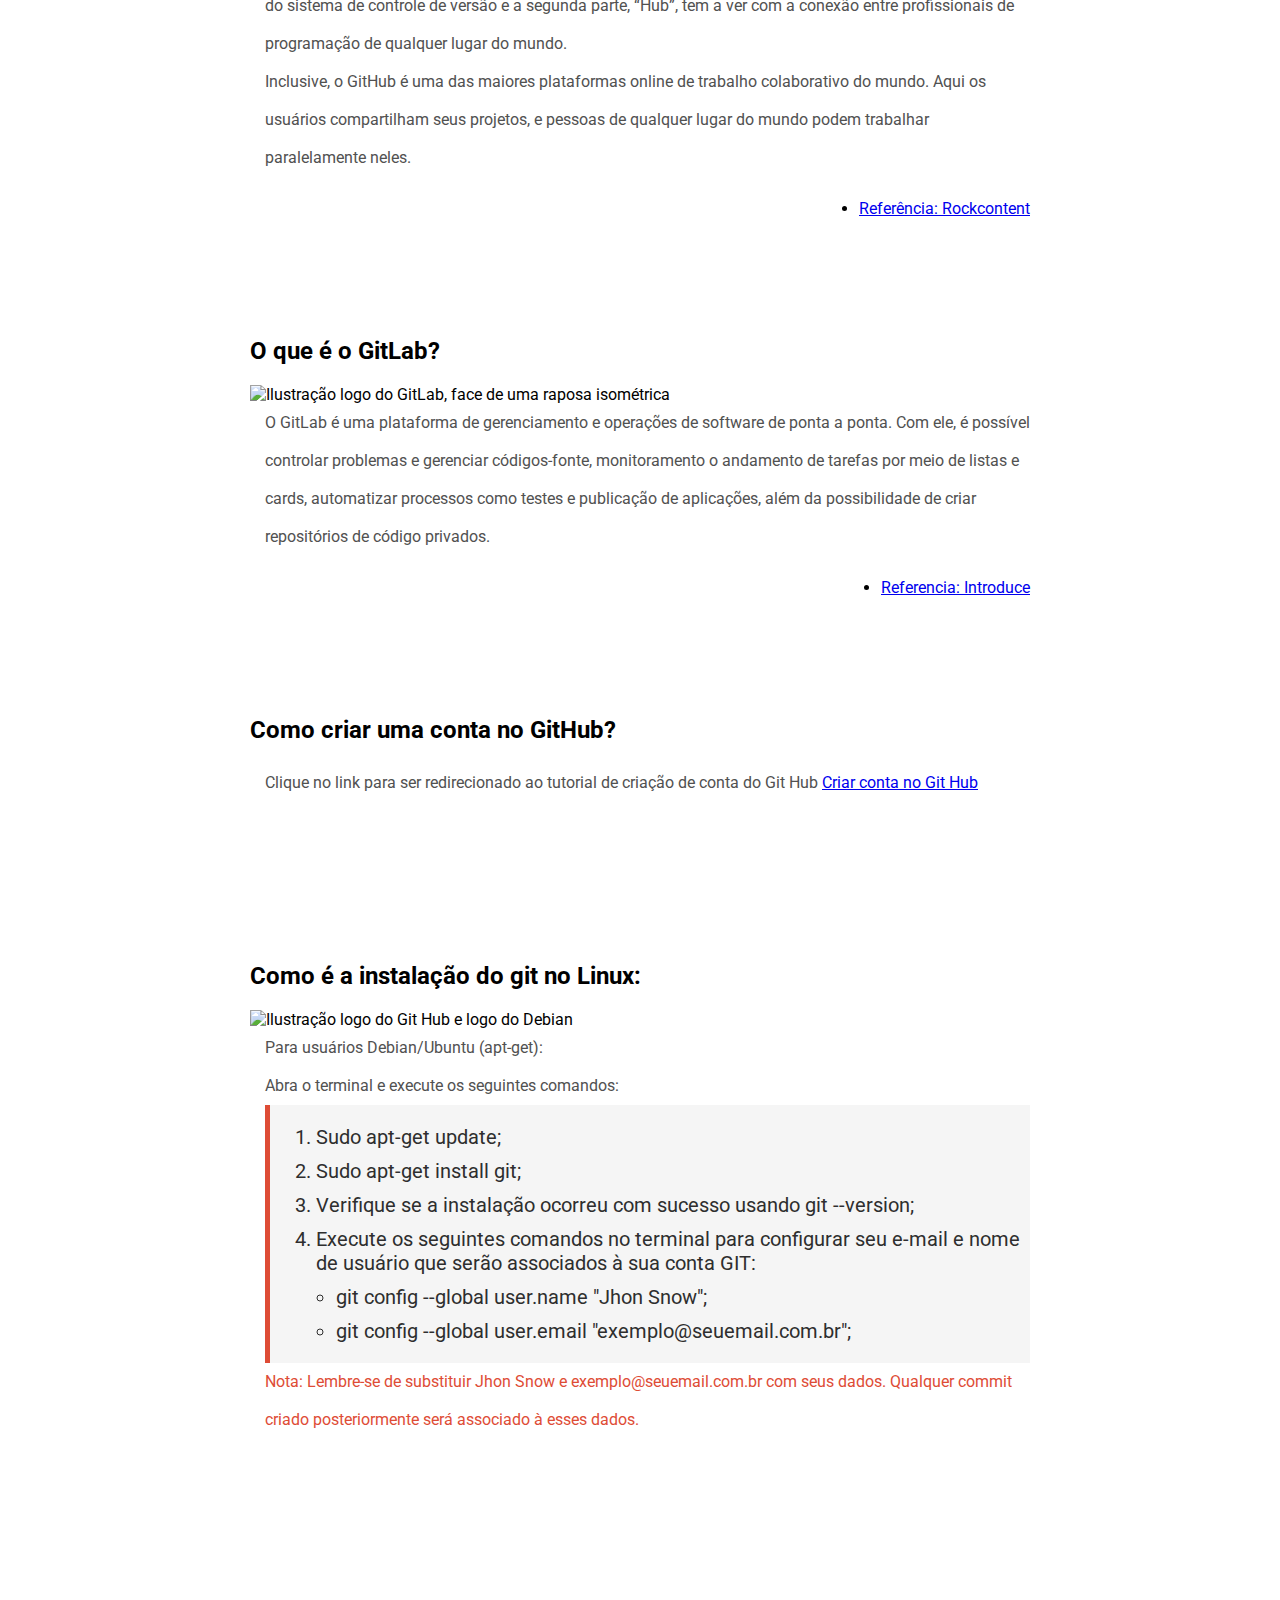
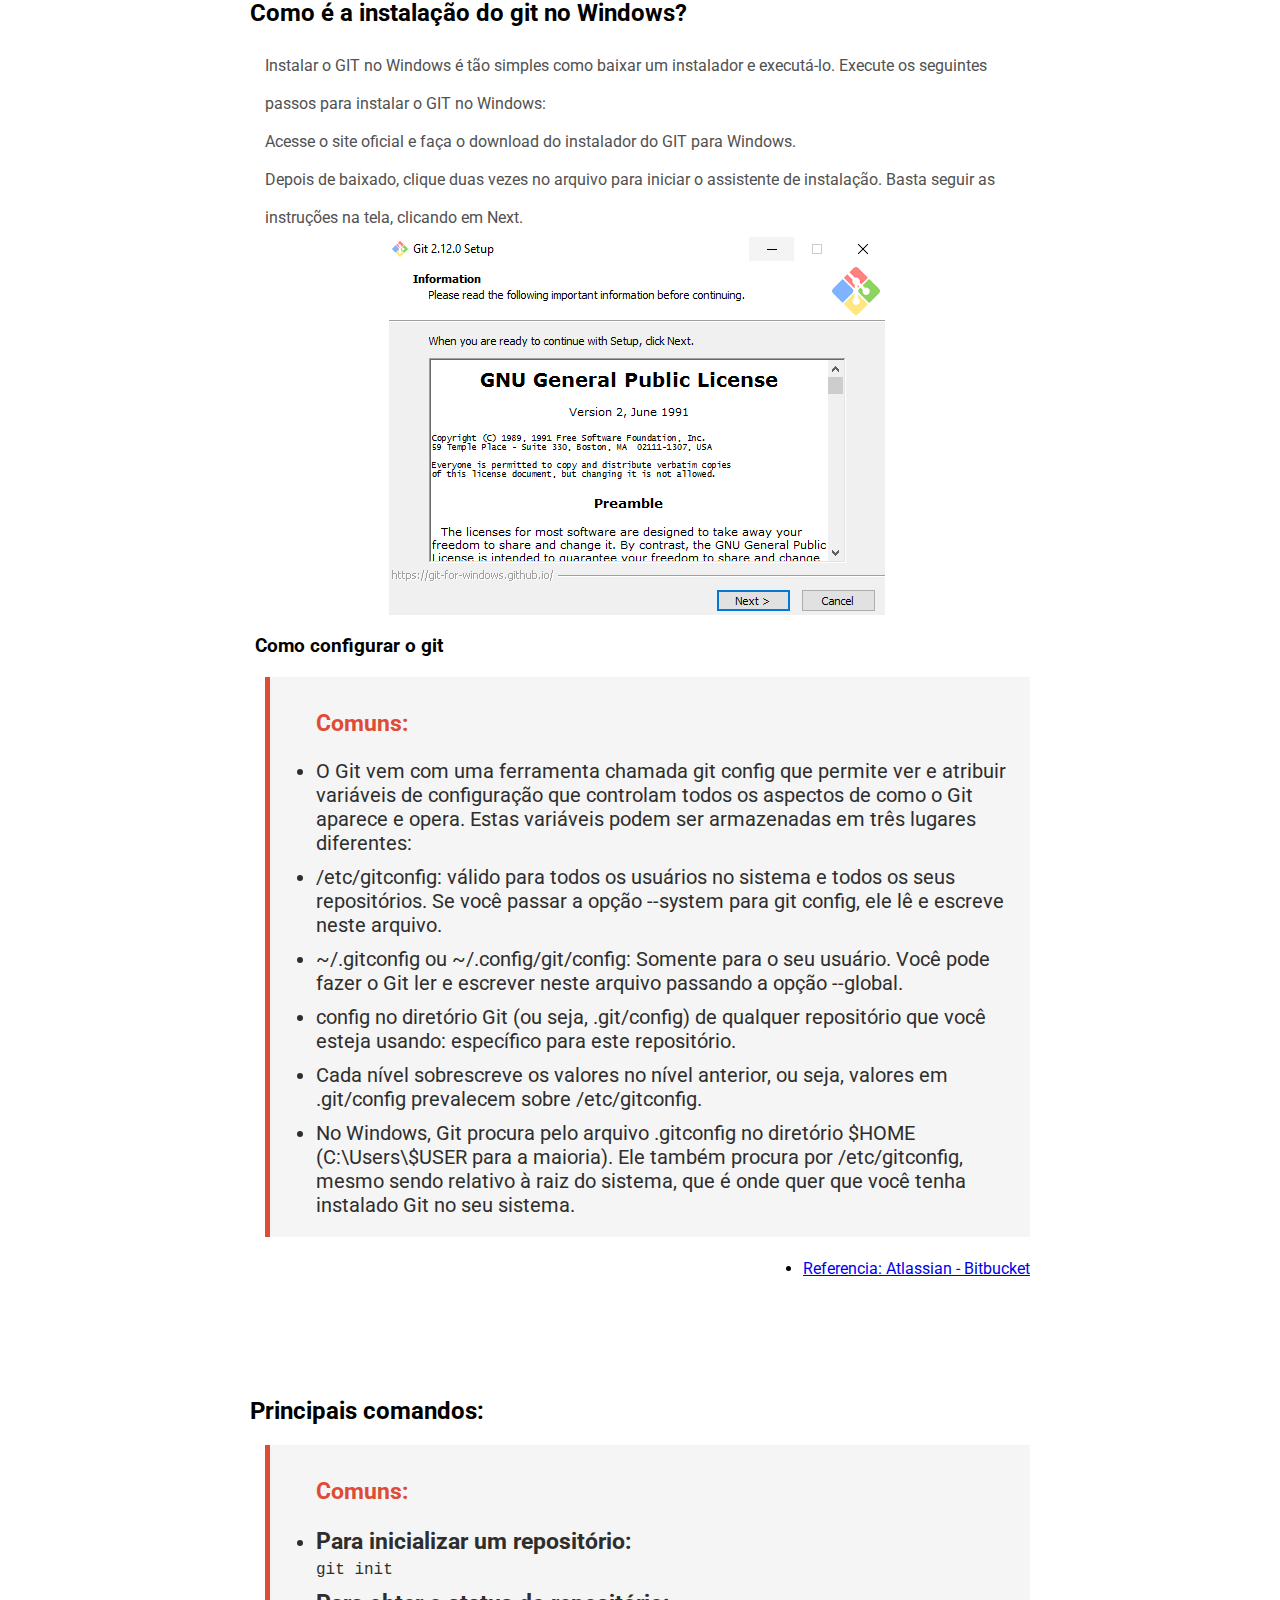
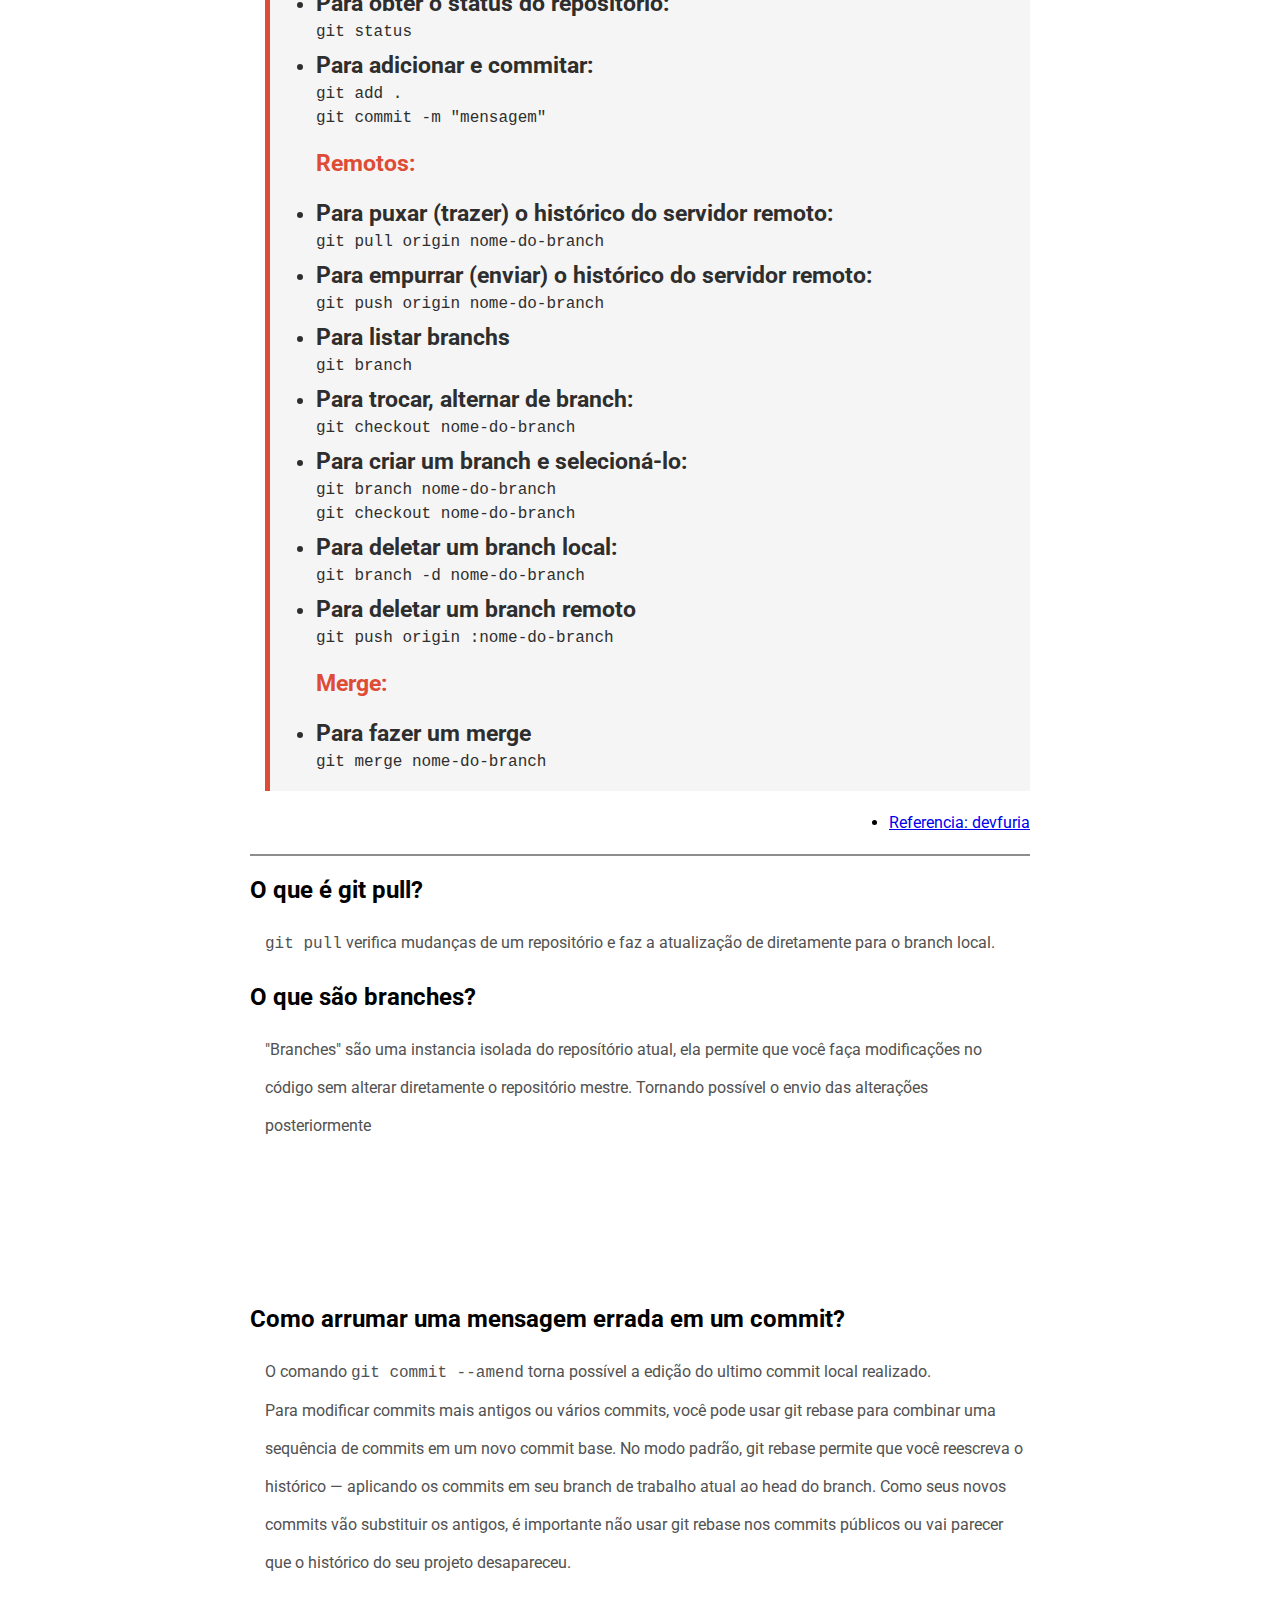
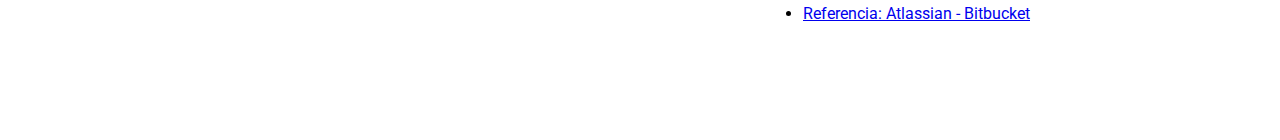
==== commit b4da681f: "feature navbar" ====
--- a/index.html
+++ b/index.html
@@ -16,6 +16,9 @@
   <header>
     <nav>
       <ul>
+        <li class="titulo-list">
+          Menu &#x2632;
+        </li>
         <li>
           <a href="#controleDeVersao">O que é controle de versão? </a>
         </li>
@@ -33,6 +36,9 @@
         </li>
         <li>
           <a href="#gitInstalacaoLinux">Como instalar o GIT no Linux</a>
+        </li>
+        <li>
+          <a href="#gitInstalacaoWindows">Como instalar o GIT no Windows</a>
         </li>
         <li>
           <a href="#gitLab">Guia de instalação / configuração</a>
--- a/assets/css/styles.css
+++ b/assets/css/styles.css
@@ -30,7 +30,21 @@
   position: fixed;
   background: #2e2e2e;
   padding-left: 10px;
-  max-width: 332px;
+  width: 332px;
+  overflow: hidden;
+  transition: 300ms ease;
+}
+.titulo-list {
+  color: #ffffff;
+  font-size: 22px;
+}
+@media screen and (max-width: 1500px) {
+  nav {
+    height: 50px;
+  }
+  nav:hover {
+    height: auto;
+  }
 }
 nav ul {
   list-style: none;
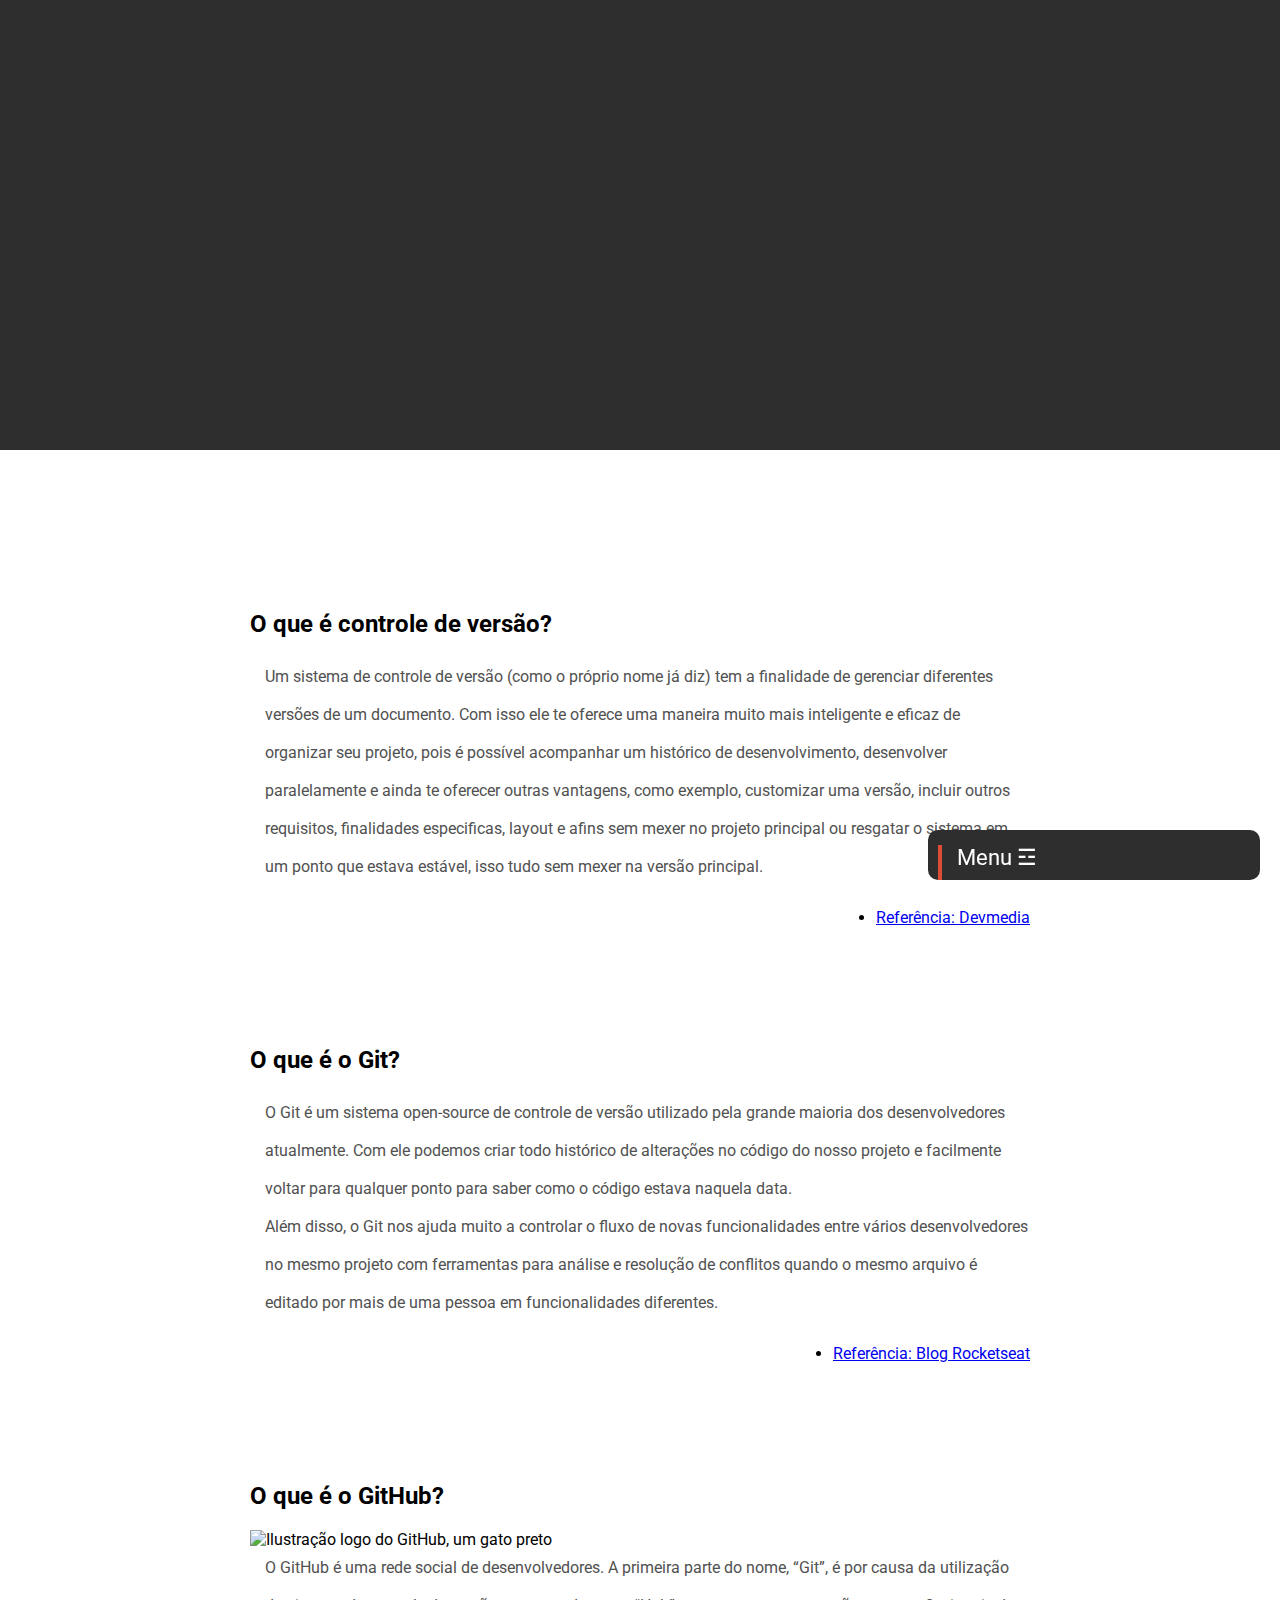
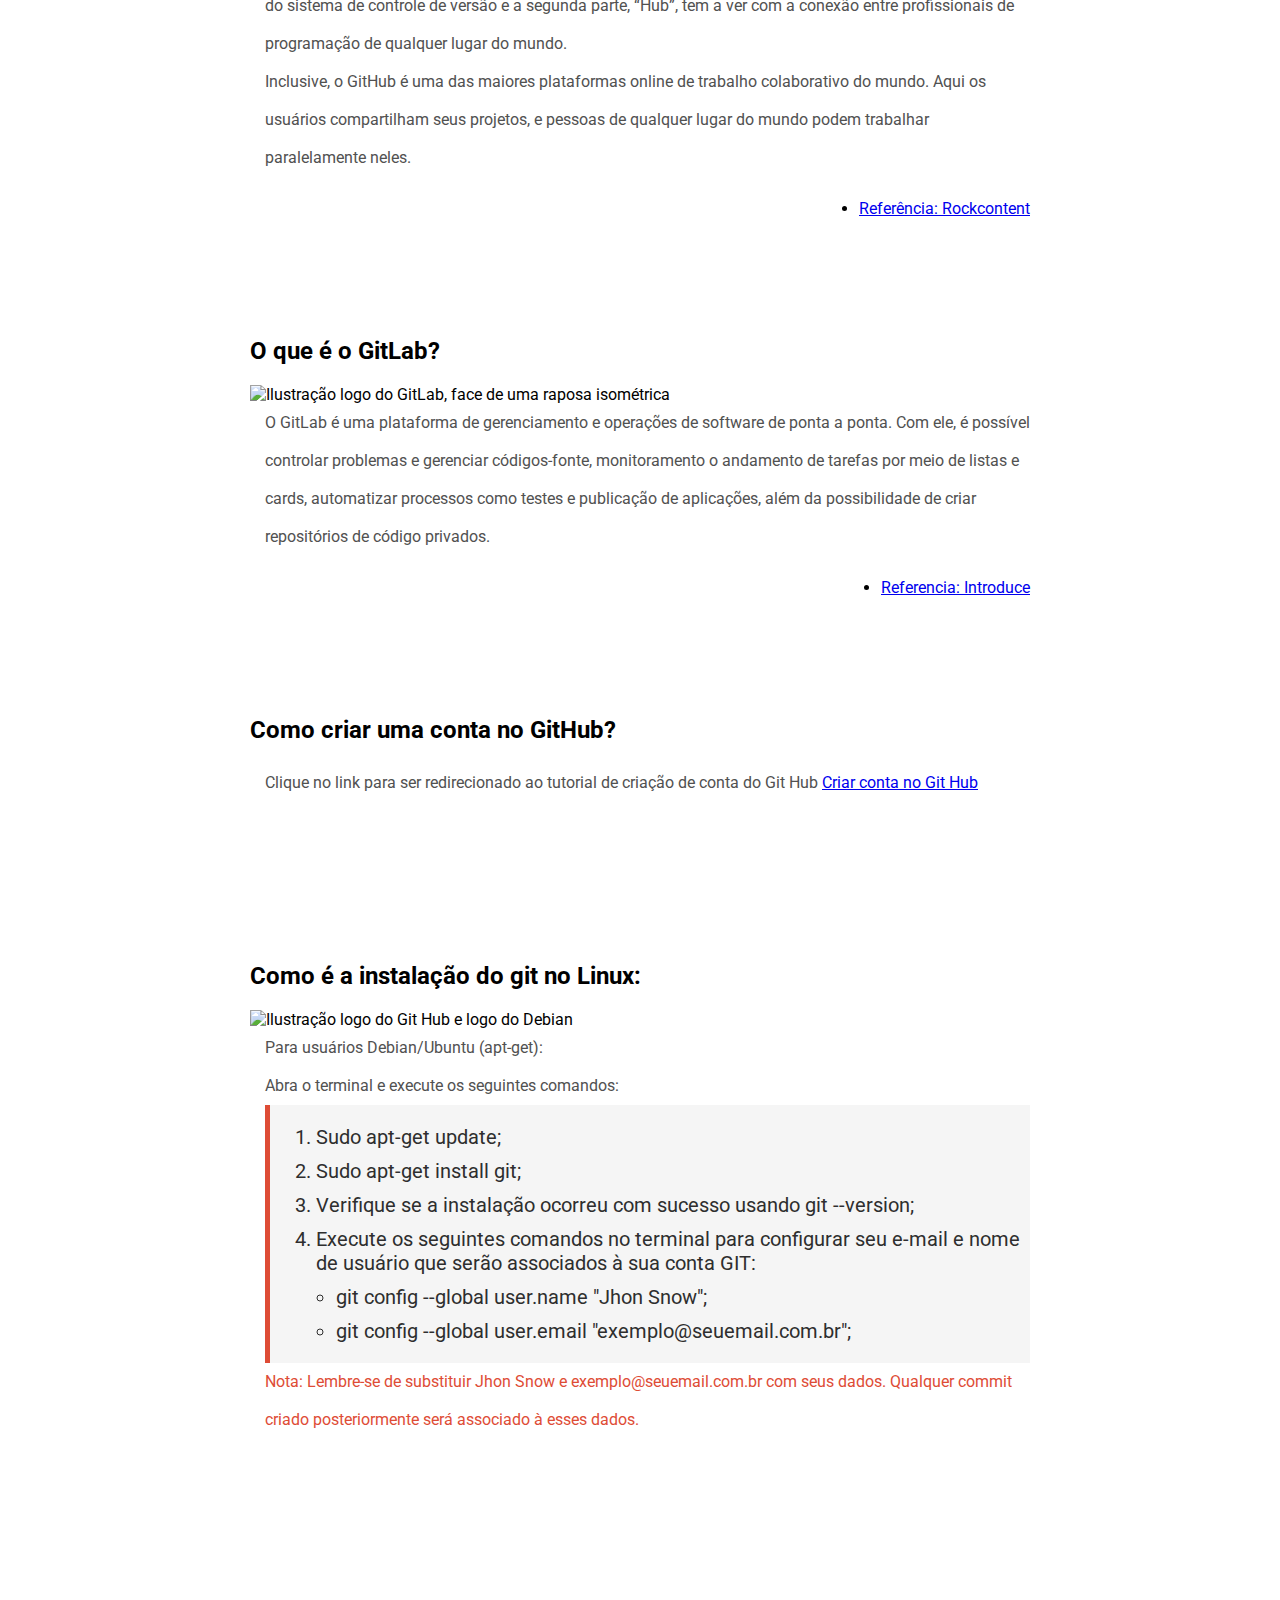
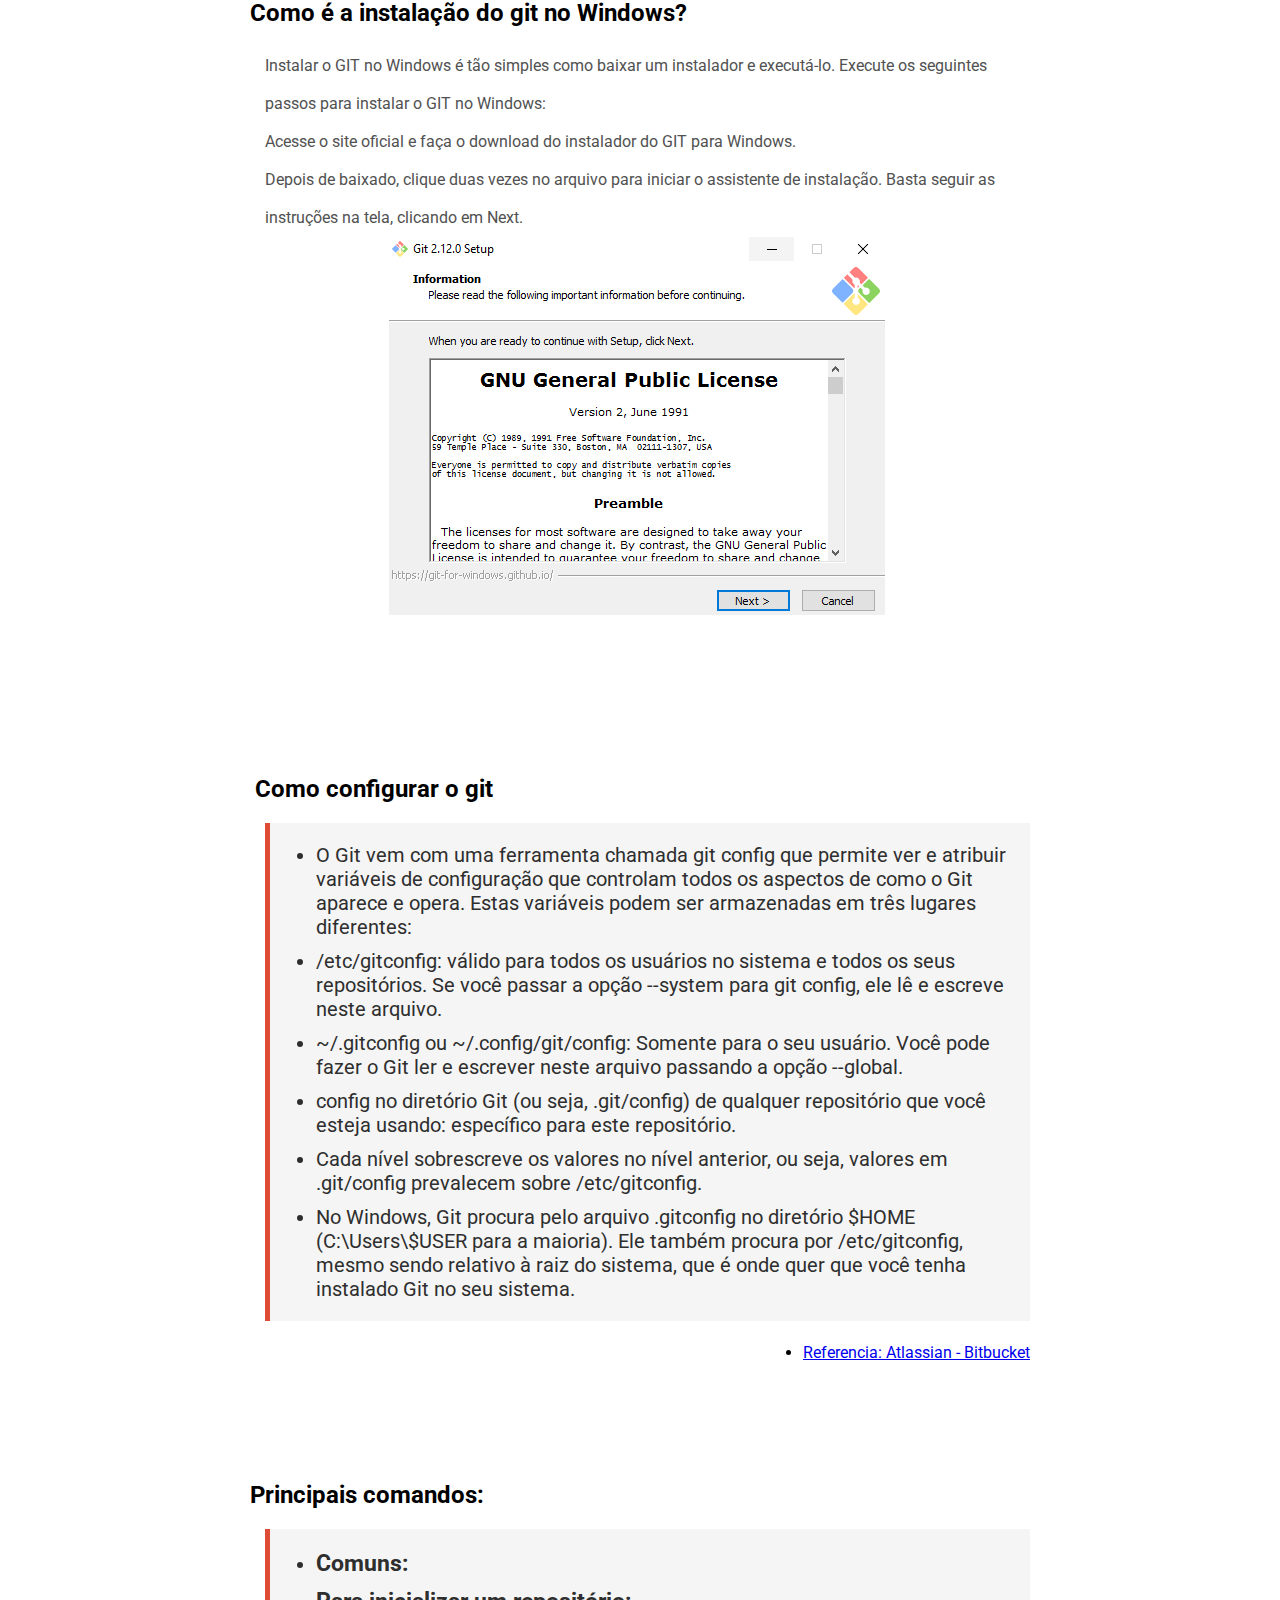
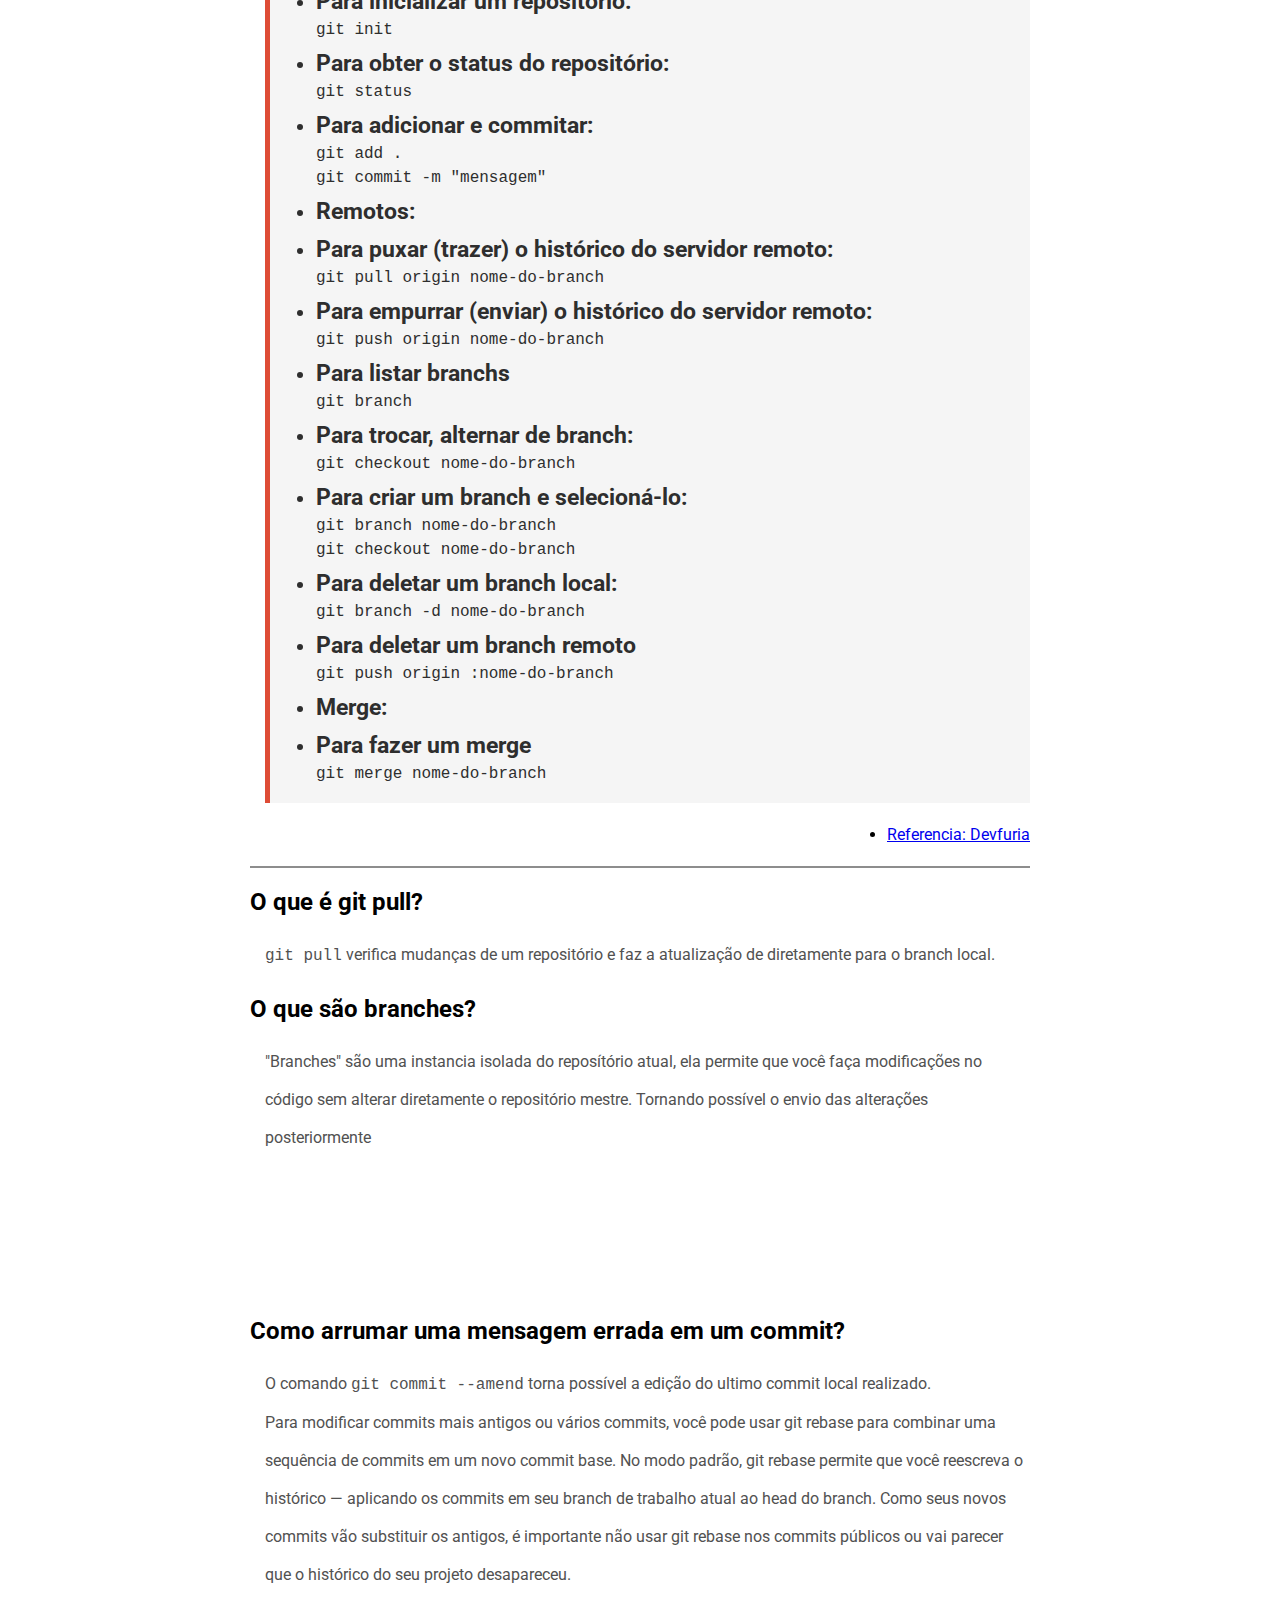
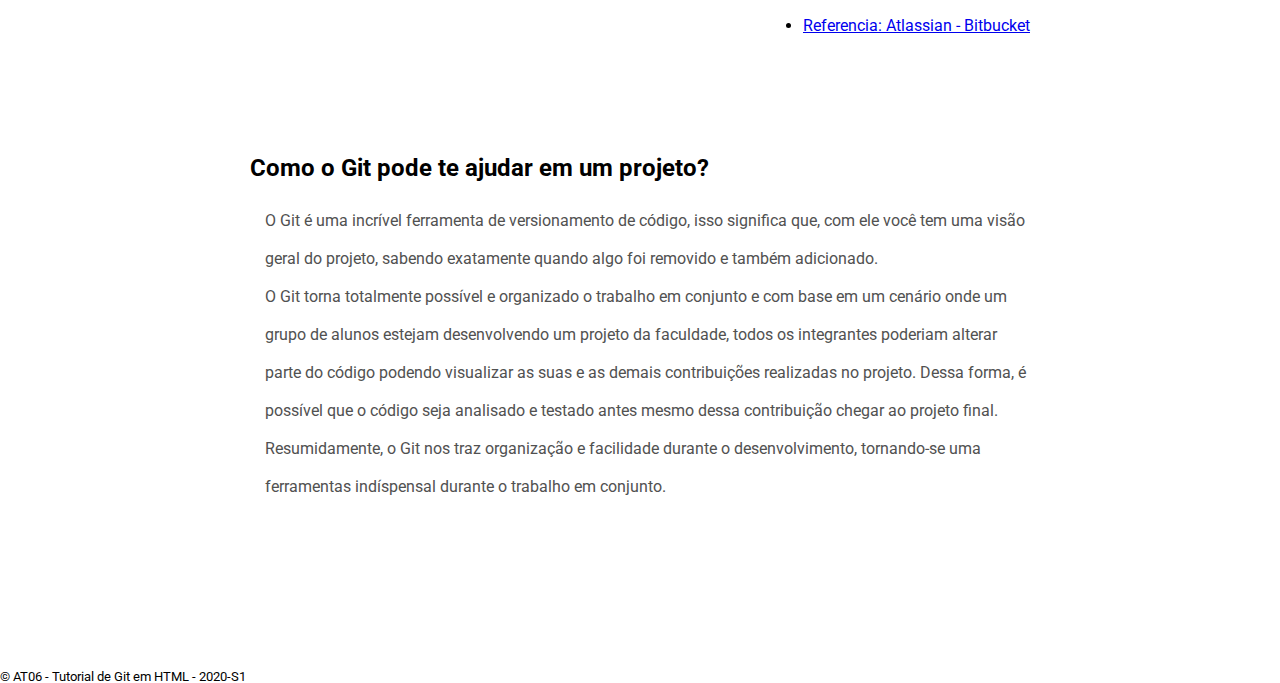
==== commit 7aee3415: "fix git config" ====
--- a/index.html
+++ b/index.html
@@ -1,11 +1,10 @@
 <!DOCTYPE html>
-<html lang="pt">
+<html lang="pt-BR">
 
 <head>
   <meta charset="UTF-8">
   <meta name="viewport" content="width=device-width, initial-scale=1.0">
   <meta name="author" content="Grupo Fofurinhas" />
-  <meta name="keywords" content="" />
   <meta name="description" content="Site desenvolvido com o intuito de explicar sobre o ecossistema GIT" />
   <link rel="shortcut icon" href="./assets/images/favicon.png" type="image/x-icon">
   <link rel="stylesheet" href="./assets/css/styles.css">
@@ -41,13 +40,16 @@
           <a href="#gitInstalacaoWindows">Como instalar o GIT no Windows</a>
         </li>
         <li>
-          <a href="#gitLab">Guia de instalação / configuração</a>
+          <a href="#gitConfiguracao">Como configurar o configuração</a>
         </li>
         <li>
           <a href="#principaisComandos">Principais comandos do Git / Explicação</a>
         </li>
         <li>
           <a href="#commitErrado">Como arrumar uma mensagem errada de um commit?</a>
+        </li>
+        <li>
+          <a href="#gitAjuda">Como o Git pode te ajudar em um projeto?</a>
         </li>
       </ul>
     </nav>
@@ -164,9 +166,10 @@
         <img src="./assets/images/tela-windows-instalacao.png" class="img-center"
           alt="Tela de instalação do GIT no windows">
       </figure>
-      <h3 class="margin-h3">Como configurar o git</h3>
+    </article>
+    <article id="gitConfiguracao">
+      <h2 class="margin-h3">Como configurar o git</h2>
       <ul class="lista-tutorial-windows">
-        <h3>Comuns:</h3>
         <li>
           O Git vem com uma ferramenta chamada git config que permite ver e atribuir variáveis de configuração que
           controlam todos os aspectos de como o Git aparece e opera. Estas variáveis podem ser armazenadas em três
@@ -204,7 +207,9 @@
     <article id="principaisComandos">
       <h2>Principais comandos:</h2>
       <ul class="lista-tutorial-linux">
-        <h3>Comuns:</h3>
+        <li class="subtitulo-lista">
+          <h3>Comuns:</h3>
+        </li>
         <li>
           <h3>Para inicializar um repositório:</h3>
           <code>git init</code>
@@ -220,7 +225,9 @@
             git commit -m "mensagem"
           </code>
         </li>
-        <h3>Remotos:</h3>
+        <li class="subtitulo-lista">
+          <h3>Remotos:</h3>
+        </li>
         <li>
           <h3>Para puxar (trazer) o histórico do servidor remoto:</h3>
           <code>git pull origin nome-do-branch</code>
@@ -252,7 +259,9 @@
           <h3>Para deletar um branch remoto</h3>
           <code>git push origin :nome-do-branch</code>
         </li>
-        <h3>Merge:</h3>
+        <li class="subtitulo-lista">
+          <h3>Merge:</h3>
+        </li>
         <li>
           <h3>Para fazer um merge</h3>
           <code>git merge nome-do-branch</code>
@@ -260,7 +269,7 @@
       </ul>
       <ul class="referencia">
         <li>
-          <a href="http://devfuria.com.br/git/resumo/" target="_blank">Referencia: devfuria</a>
+          <a href="http://devfuria.com.br/git/resumo/" target="_blank">Referencia: Devfuria</a>
         </li>
       </ul>
       <hr>
@@ -284,8 +293,23 @@
             Atlassian - Bitbucket</a></li>
       </ul>
     </article>
+    <article id="gitAjuda">
+      <h2>Como o Git pode te ajudar em um projeto?</h2>
+      <p>O Git é uma incrível ferramenta de versionamento de código, isso significa que, com ele você tem uma visão
+        geral do projeto, sabendo exatamente quando algo foi removido e também adicionado.</p>
+      <p>O Git torna totalmente possível e organizado o trabalho em conjunto e com base em um cenário onde um grupo de
+        alunos estejam desenvolvendo um projeto da faculdade, todos os integrantes poderiam alterar parte do código
+        podendo visualizar as suas e as demais contribuições realizadas no projeto. Dessa forma, é possível que o código
+        seja analisado e testado antes mesmo dessa contribuição chegar ao projeto final.</p>
+      <p>
+        Resumidamente, o Git nos traz organização e facilidade durante o desenvolvimento, tornando-se uma ferramentas
+        indíspensal durante o trabalho em conjunto.
+      </p>
+    </article>
   </main>
-  <footer></footer>
+  <footer>
+    <small>&copy; AT06 - Tutorial de Git em HTML - 2020-S1</small>
+  </footer>
 </body>
 
 </html>